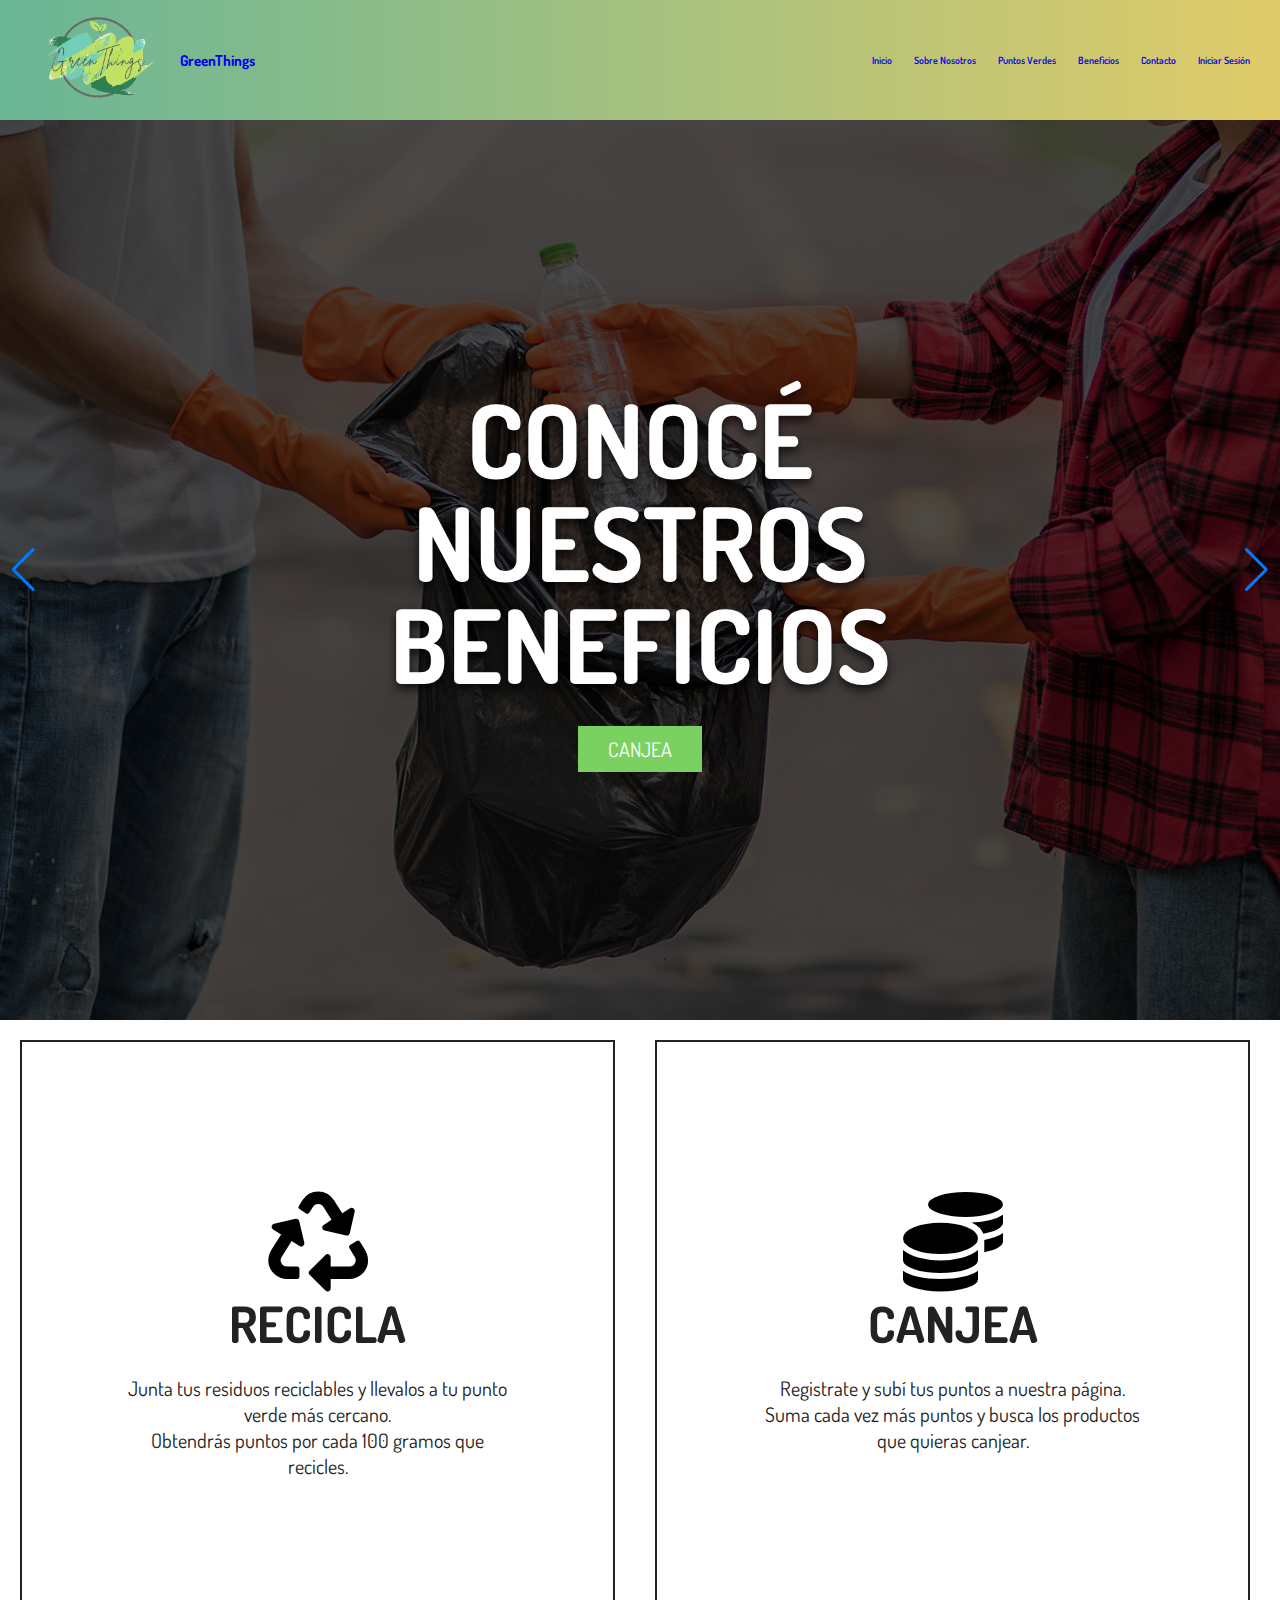
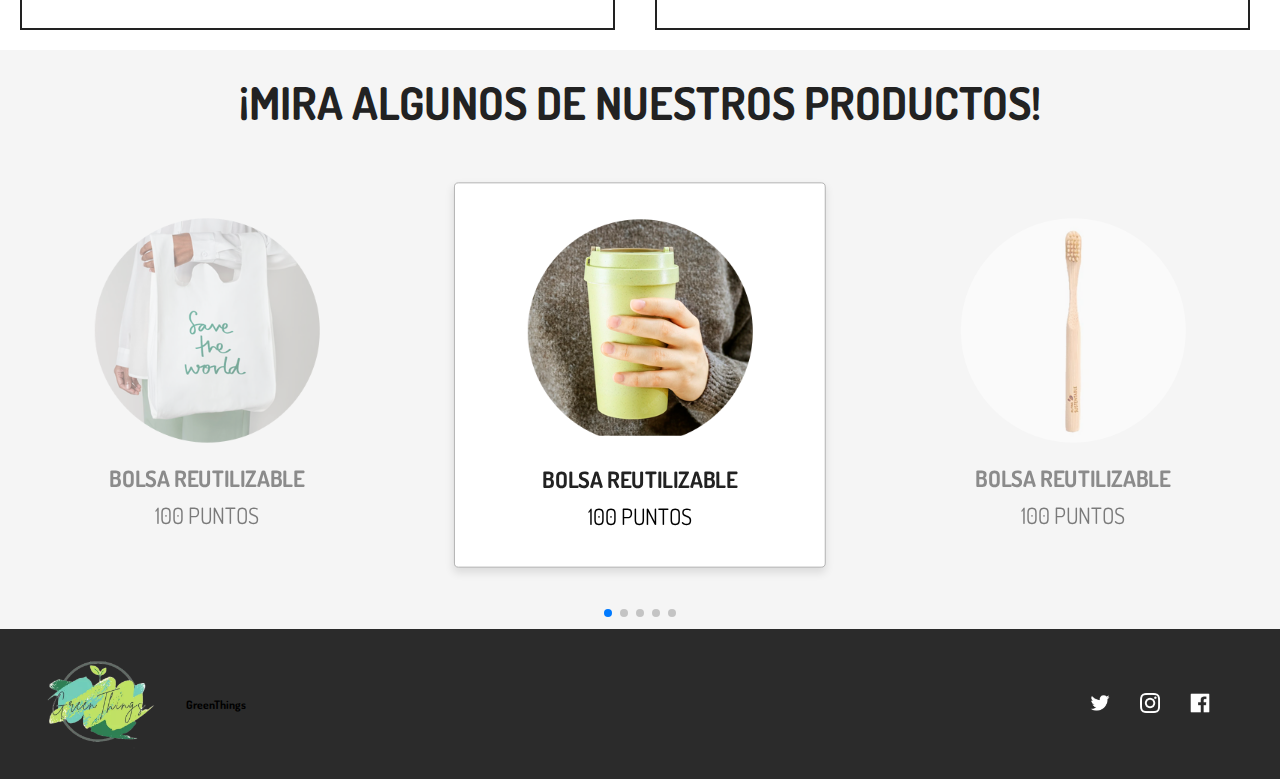
==== beneficios.html @ 0b6ac712 "muchos cambios" ====
<!DOCTYPE html>
<html lang="en">

<head>
    <meta charset="UTF-8">
    <meta http-equiv="X-UA-Compatible" content="IE=edge">
    <meta name="viewport" content="width=device-width, initial-scale=1.0">
    <title>Document</title>

    <link rel="stylesheet" href="css/beneficios.css">

    <!-- font awesome cdn link  -->
    <link rel="stylesheet" href="https://cdnjs.cloudflare.com/ajax/libs/font-awesome/5.15.4/css/all.min.css">

    <!-- SWIPER CARRUSEL BENEFICIOS -->
    <link rel="stylesheet" href="https://cdn.jsdelivr.net/npm/swiper@8/swiper-bundle.min.css" />

</head>

<header>

    <body>

        <!-- logo -->
        <a href="#" class="logo">
            <img src="img/gt1.png" alt="Logo GreenThings">
            <h2>GreenThings</h2>
        </a>
        <!-- navegación -->
        <nav>
            <a href="index.html" class="nav-link">Inicio</a>
            <a href="sobre-nosotros.html" class="nav-link">Sobre Nosotros</a>
            <a href="puntos-verdes.html" class="nav-link">Puntos Verdes</a>
            <a href="beneficios.html" class="nav-link">Beneficios</a>
            <a href="contacto.html" class="nav-link">Contacto</a>
            <a href="iniciar-sesión.html" class="nav-link">Iniciar Sesión</a>
        </nav>
</header>

<!-- ## BENEFICIOS ## -->

<!-- COMIENZO DE CARRUSEL -->

<section class="beneficios" id="beneficios">

    <div class="swiper beneficios-slider">

        <div class="swiper-wrapper">

            <div class="swiper-slide slide" style="background: url(img/beneficios-slide-1.jpg) no-repeat;">
                <div class="content">
                    <h3>CONOCÉ NUESTROS BENEFICIOS</h3>
                    <a href="#" class="btn1">CANJEA</a>
                </div>
            </div>

            <div class="swiper-slide slide" style="background: url(img/beneficios-slide-2.jpg) no-repeat;">
                <div class="content">
                    <h3>COMENZA EL CAMBIO RECICLANDO</h3>
                    <a href="#" class="btn1">CANJEA</a>
                </div>
            </div>

            <div class="swiper-slide slide" style="background: url(img/beneficios-slide-3.jpg) no-repeat;">
                <div class="content">
                    <h3>DESCUBRÍ NUESTROS PRODUCTOS</h3>
                    <a href="#" class="btn1">CANJEA</a>
                </div>
            </div>

        </div>

        <!-- BOTONES "< >" DEL CARRUSEL SWIPER -->

        <div class="swiper-button-next"></div>
        <div class="swiper-button-prev"></div>

        <!-- FIN BOTONES "< >" DEL CARRUSEL SWIPER -->

    </div>

    <!-- FIN DE CARRUSEL -->

    <!-- COMIENZO DE CUADRADOS INFORMATIVOS -->

    <section class="service" id="service">

        <div class="box-container">

            <div class="box">
                <i class="fas fa-recycle"></i> <!-- icono -->
                <h3>RECICLA</h3>
                <p>Junta tus residuos reciclables y llevalos a tu punto verde más cercano. <br> Obtendrás puntos por cada 100 gramos que recicles. </p>
            </div>

            <div class="box">
                <i class="fas fa-coins"></i>
                <h3>CANJEA</h3>
                <p>Registrate y subí tus puntos a nuestra página. <br> Suma cada vez más puntos y busca los productos que quieras canjear.</p> 
            </div>

            <div class="box">
                <i class="fas fa-heart"></i>
                <h3>DISFRUTA</h3>
                <p>Retira tus productos en tu punto más cercano y disfruta de un planeta más verde.</p>
            </div>

        </div>

    </section>

    <!-- FIN CUADRADOS INFORMATIVOS -->

    <!-- COMIENZO DEL CARRUSEL DE PRODUCTOS -->

</section>

<section class="producto" id="producto">

    <div class="heading1">
        <br>
        <br>
        <h3>¡MIRA ALGUNOS DE NUESTROS PRODUCTOS!</h3>
    </div>

    <div class="swiper producto-slider">

        <div class="swiper-wrapper">

            <div class="swiper-slide slide" data-name="producto-1">
                <img src="img/food-img-1.png" alt="">
                <h3>BOLSA REUTILIZABLE</h3>
                <div class="price">100 PUNTOS</div>
            </div>

            <div class="swiper-slide slide" data-name="producto-2">
                <img src="img/food-img-2.png" alt="">
                <h3>BOLSA REUTILIZABLE</h3>
                <div class="price">100 PUNTOS</div>
            </div>

            <div class="swiper-slide slide" data-name="producto-3">
                <img src="img/food-img-3.png" alt="">
                <h3>BOLSA REUTILIZABLE</h3>
                <div class="price">100 PUNTOS</div>
            </div>

            <div class="swiper-slide slide" data-name="producto-4">
                <img src="img/food-img-4.png" alt="">
                <h3>BOLSA REUTILIZABLE</h3>
                <div class="price">100 PUNTOS</div>
            </div>

            <div class="swiper-slide slide" data-name="producto-5">
                <img src="img/food-img-5.png" alt="">
                <h3>BOLSA REUTILIZABLE</h3>
                <div class="price">100 PUNTOS</div>
            </div>

        </div>

        <div class="swiper-pagination"></div>

    </div>

</section>

<!-- FIN DEL CARRUSEL DE PRODUCTOS -->

<!-- COMIENZO DE PREVISUALIZACIÓN DE PRODUCTOS EN EL CARRUSEL -->

<section class="producto-preview-container">

    <div id="close-preview" class="fas fa-times"></div>

    <div class="producto-preview" data-target="producto-1">
        <img src="img/food-img-1.png" alt="">

        <h3>BOLSA REUTILIZABLE</h3>
  
        <p>Lorem ipsum dolor sit, amet consectetur adipisicing elit.</p>
        <div class="price">100 PUNTOS</div>
        <a href="#" class="btn">CANJEAR</a>
    </div>

    <div class="producto-preview" data-target="producto-2">
        <img src="img/food-img-2.png" alt="">

        <h3>BOLSA REUTILIZABLE</h3>

        <p>Lorem ipsum dolor sit, amet consectetur adipisicing elit.</p>
        <div class="price">100 PUNTOS</div>
        <a href="#" class="btn">CANJEAR</a>
    </div>

    <div class="producto-preview" data-target="producto-3">
        <img src="img/food-img-3.png" alt="">

        <h3>BOLSA REUTILIZABLE</h3>
  
        <p>Lorem ipsum dolor sit, amet consectetur adipisicing elit.</p>
        <div class="price">100 PUNTOS</div>
        <a href="#" class="btn">CANJEAR</a>
    </div>

    <div class="producto-preview" data-target="producto-4">
        <img src="img/food-img-4.png" alt="">

        <h3>BOLSA REUTILIZABLE</h3>

        <p>Lorem ipsum dolor sit, amet consectetur adipisicing elit.</p>
        <div class="price">100 PUNTOS</div>
        <a href="#" class="btn">CANJEAR</a>
    </div>

    <div class="producto-preview" data-target="producto-5">
        <img src="img/food-img-5.png" alt="">

        <h3>BOLSA REUTILIZABLE</h3>

        <p>Lorem ipsum dolor sit, amet consectetur adipisicing elit.</p>
        <div class="price">100 PUNTOS</div>
        <a href="#" class="btn">CANJEAR</a>
    </div>

</section>

<!-- FIN DE PREVISUALIZACIÓN DE PRODUCTOS EN EL CARRUSEL -->

<!-- ### FIN BENEFICIOS ### -->

<!-- ### FOOTER ### -->
<footer>

    <!--LOGO FOOTER-->
    <div id="Logo">

        <img src="img/gt1.png" href="index.html" alt="Logo GreenThings" id="logo-Footer">
        <h3>GreenThings</h3>
    </div>
    <!--REDES SOCIALES-->
    <div id="redes">
        <a href="#" target="_blank">
            <img src="img/twitter-w.png" alt="Logo de Twitter">
        </a>
        <a href="#" target="_blank">
            <img src="img/instagram-w.png" alt="Logo de Instagram">
        </a>
        <a href="#" target="_blank">
            <img src="img/facebook-w.png" alt="Logo de Facebook">
        </a>
    </div>

</footer>

<!-- ### FIN FOOTER ### -->

<!-- JS SWIPER CARRUSEL -->

<script src="https://cdn.jsdelivr.net/npm/swiper@8/swiper-bundle.min.js"></script>

<!-- CARPETA JS -->
<script src="js/scrip.js"></script>

</body>

</html>
---- css/beneficios.css ----
/* BENEFICIOS */

@import url('https://fonts.googleapis.com/css2?family=Dosis:wght@200;300;400;500;600&display=swap');

:root {
    --green: #7ad160;
    --black: #222;
    --white: #fff;
    --light-black: #666;
    --light-white: #ccc;
    --light-bg: #f5f5f5;
    --dark-bg: rgba(0, 0, 0, .7);
    --border: .1rem solid #aaa;
    --box-shadow: 0 .5rem 1rem rgba(0, 0, 0, .1);
}

* {
    font-family: 'Dosis', sans-serif;
    margin: 0;
    padding: 0;
    box-sizing: border-box;
    outline: none;
    border: none;
    text-decoration: none;
    transition: all 0.4s cubic-bezier(.43, 1.1, .62, 1.08);
}

*>img {
    user-select: none;
    pointer-events: none;
}

html {
    font-size: 62.5%;
    overflow-x: hidden;
    scroll-behavior: smooth;
    scroll-padding-top: 6rem;
}

@keyframes fadeIn {
    0% {
        transform: translateY(-4rem) scale(0);
        opacity: 0;
    }
}

/* BENEFICIOS */

/*### HEADER NAV ###*/

header {
    display: flex;
    height: 120px;
    background: rgb(116, 175, 134);
    background: linear-gradient(90deg, rgb(105, 182, 150) 0%, rgb(224, 203, 105) 100%);
    justify-content: space-between;
    align-items: center;
    padding: 20px;
  }
  
  .logo {
    display: flex;
    align-items: center;
  }
  
  .logo img {
    height: 150px;
    margin-right: 10px;
  }
  
  nav a {
    font-weight: 600;
    padding: 10px;
  }
  
  nav a:hover {
    color: #045658
  }
  
  nav a img {
    height: 30px;
    align-items: center;
    margin-right: 30px;
  }

  /* INICIO SWIPER BENEFICIOS CARRUSEL */

.beneficios {
    padding: 0;
  }
  
  .beneficios .slide {
    min-height: 100vh;
    background-size: cover !important;
    background-position: center !important;
    position: relative;
    z-index: 0;
    display: flex;
    align-items: center;
    justify-content: center;
  }
  
  .beneficios .slide::before {
    content: '';
    position: absolute;
    top: 0;
    left: 0;
    height: 100%;
    width: 100%;
    background: var(--dark-bg);
    z-index: -1;
  }
  
  .beneficios .slide .content {
    text-align: center;
    width: 70rem;
    display: none;
  }
  
  .beneficios .slide .content span {
    font-size: 3rem;
    display: block;
    padding-bottom: .5rem;
    color: var(--light-white);
    animation: fadeIn 0.4s cubic-bezier(.54, 1.3, .63, 1.34) .2s backwards;
  }
  
  .beneficios .slide .content h3 {
    font-size: 8vw;
    text-transform: uppercase;
    color: var(--white);
    text-shadow: 0 .5rem 1rem rgb(0, 0, 0, .7);
    line-height: 1;
    padding: 2rem 0;
    animation: fadeIn 0.4s cubic-bezier(.54, 1.3, .63, 1.34) .4s backwards;
  }
  
  /* BOTON DE CARRUSEL*/
  
  .btn1 {
    margin-top: 1rem;
    display: inline-block;
    background: var(--green);
    color: var(--white);
    font-size: 2rem;
    cursor: pointer;
    padding: 1rem 3rem;
  }
  
  .btn1:hover {
    letter-spacing: .2rem;
  }
  
  .beneficios .slide .content .btn {
    animation: fadeIn 0.4s cubic-bezier(.54, 1.3, .63, 1.34) .6s backwards;
  }
  
  .beneficios .swiper-slide-active .content {
    display: inline-block;
  }
  
  /* FIN DE BOTON DE CARRUSEL */
  
  /* BOTONES "< >" DEL CARRUSEL SWIPER */
  
  .swiper-button-next,
  .swiper-button-prev {
    height: 5rem;
    width: 5rem;
    line-height: 5rem;
    background: rgba(255, 255, 255, 0);
    color: black;
  }
  
  .swiper-button-next:hover,
  .swiper-button-prev:hover {
    background: var(--green);
    color: var(--white);
  }
  
  .swiper-button-next::after,
  .swiper-button-prev::after {
    font-size: 2rem;
  }
  
  /* FIN BOTONES "< >" DEL CARRUSEL SWIPER */
  
  /* FIN SWIPER BENEFICIOS CARRUSEL */
  
  /* COMIENZO DE CUADRADOS INFORMATIVOS */
  
  .service{
    background: var(--white);
    min-height: 50vh; /*tamaño de uso*/
  }
  
  .service .box-container{   /*centrar items*/
    display: flex;
    justify-content: center;
    align-content: center;
  }
  
  .service .box-container .box{
    width: 595px;
    height: 590px;
    padding: 15rem 10rem;
    text-align: center;
    background: #fff;
    border: .2rem solid var(--black);
    margin: 2rem;
    cursor: pointer;
  }
  
  .service .box-container .box i{
    color: var(--peru);
    font-size: 10rem;
  }
  
  .service .box-container .box h3{
    color: var(--black);
    font-size: 5rem;
  }
  
  .service .box-container .box p{
    color: #222;
    font-size: 2rem;
    padding: 2rem 0;
  }
  
  .service .box-container .box:hover{
    box-shadow: 0 .3rem .5rem rgb(0, 0, 0, .3);
  }
  
  .service .box-container{
    width: fit-content;
  }
  
  /* FIN DE CUADRADOS INFORMATIVOS */
  
  /* COMIENZO DE CARRUSEL DE PRODUCTOS */
  
  .heading1 {
    text-align: center;
    margin-bottom: 3rem;
  }
  
  .heading1 span {
    font-size: 2.5rem;
    color: var(--green);
  }
  
  .heading1 h3 {
    font-size: 4.5rem;
    color: var(--black);
  }
  
  .producto {
    background: var(--light-bg);
  }
  
  .producto .slide {
    text-align: center;
    padding: 4rem 2rem;
    border-radius: .5rem;
    transform: scale(.9);
    opacity: .5;
    margin-bottom: 4rem;
    cursor: pointer;
  }
  
  .swiper-pagination-bullet-active{
    background: var(--green);
  }
  
  .swiper-horizontal>.swiper-pagination-bullets,
  .swiper-pagination-bullets.swiper-pagination-horizontal {
    bottom: 0;
  }
  
  .producto .swiper-slide-active {
    transform: scale(.9);
    opacity: 1;
    background: var(--white);
    box-shadow: var(--box-shadow);
    border: var(--border);
  
  }
  
  .producto .slide img {
    height: 25rem;
    margin-bottom: 1rem;
  }
  
  .producto .slide h3 {
    font-size: 2.5rem;
    padding: 1rem 0;
    color: var(--black);
  }
  
  .producto .slide .price {
    font-size: 2.5rem;
    color: var(--peru);
  }
  
  /* FIN DE CARRUSEL DE PRODUCTOS */
  
  /* COMIENZO DE INTERACCIÓN DEL CARRUSEL */
  
  .producto-preview-container{
    background: var(--dark-bg);
    position: fixed;
    top: 0; left: 0;
    height: 100%;
    width: 100%;
    z-index: 1100;
    display: none;
    align-items: center;
    justify-content: center;
  }
  
  .producto-preview-container .producto-preview{
    text-align: center;
    background: var(--white);
    padding: 3rem 2rem;
    border-radius: .5rem;
    display: none;
    width: 35rem;
  }
  
  .producto-preview-container .producto-preview.active{
    display: inline-block; 
    animation:fadeIn 0.4s cubic-bezier(.54,1.3,.63,1.34) backwards;
  }
  
  .producto-preview-container .producto-preview img{
    height: 25rem;
    margin-bottom: 1rem;
  }
  
  .producto-preview-container .producto-preview h3{
    padding: 1rem 0;
    font-size: 2.5rem;
    color: var(--black);
  }
  
  .producto-preview-container .producto-preview .stars{
   margin-top: .5rem;
  }
  
  .producto-preview-container .producto-preview p{
    font-size: 1.6rem;
    color: var(--light-black);
    padding: 1rem 0;
    line-height: 2;
  }
  
  .producto-preview-container .producto-preview .price{
    font-size: 2.5rem;
    color: var(--black);
    margin-bottom: .5rem;
  
  }
  
  #close-preview{
    position: absolute;
    top: 1.5rem; right: 2.5rem;
    font-size: 6rem;
    cursor: pointer;
    color: var(--white);
  }
  
  #close-preview:hover{
    transform: rotate(90deg);
  
  }
  
  /* FIN DE INTERACCIÓN DEL CARRUSEL *

 /*FOOTER*/
footer {
    width: 100%;
    height: 150px;
    background-color: #2b2b2b;
    padding: 20px;
    display: flex;
    justify-content: space-between;
    align-items: center;
  }
  
  #contenido-Footer a {
    color: #fff;
    font-weight: 600;
  }
  
  #logo-Footer {
    width: 150px;
    height: 150px;
    vertical-align: middle;
    margin-right: 16px;
  }
  
  #Logo {
    display: flex;
    align-items: center;
  }
  
  #redes {
    margin-right: 20px;
    display: flex;
  }
  
  #redes img {
    width: 20px;
    margin-right: 30px;
  }
  
  /*FIN FOOTER*/
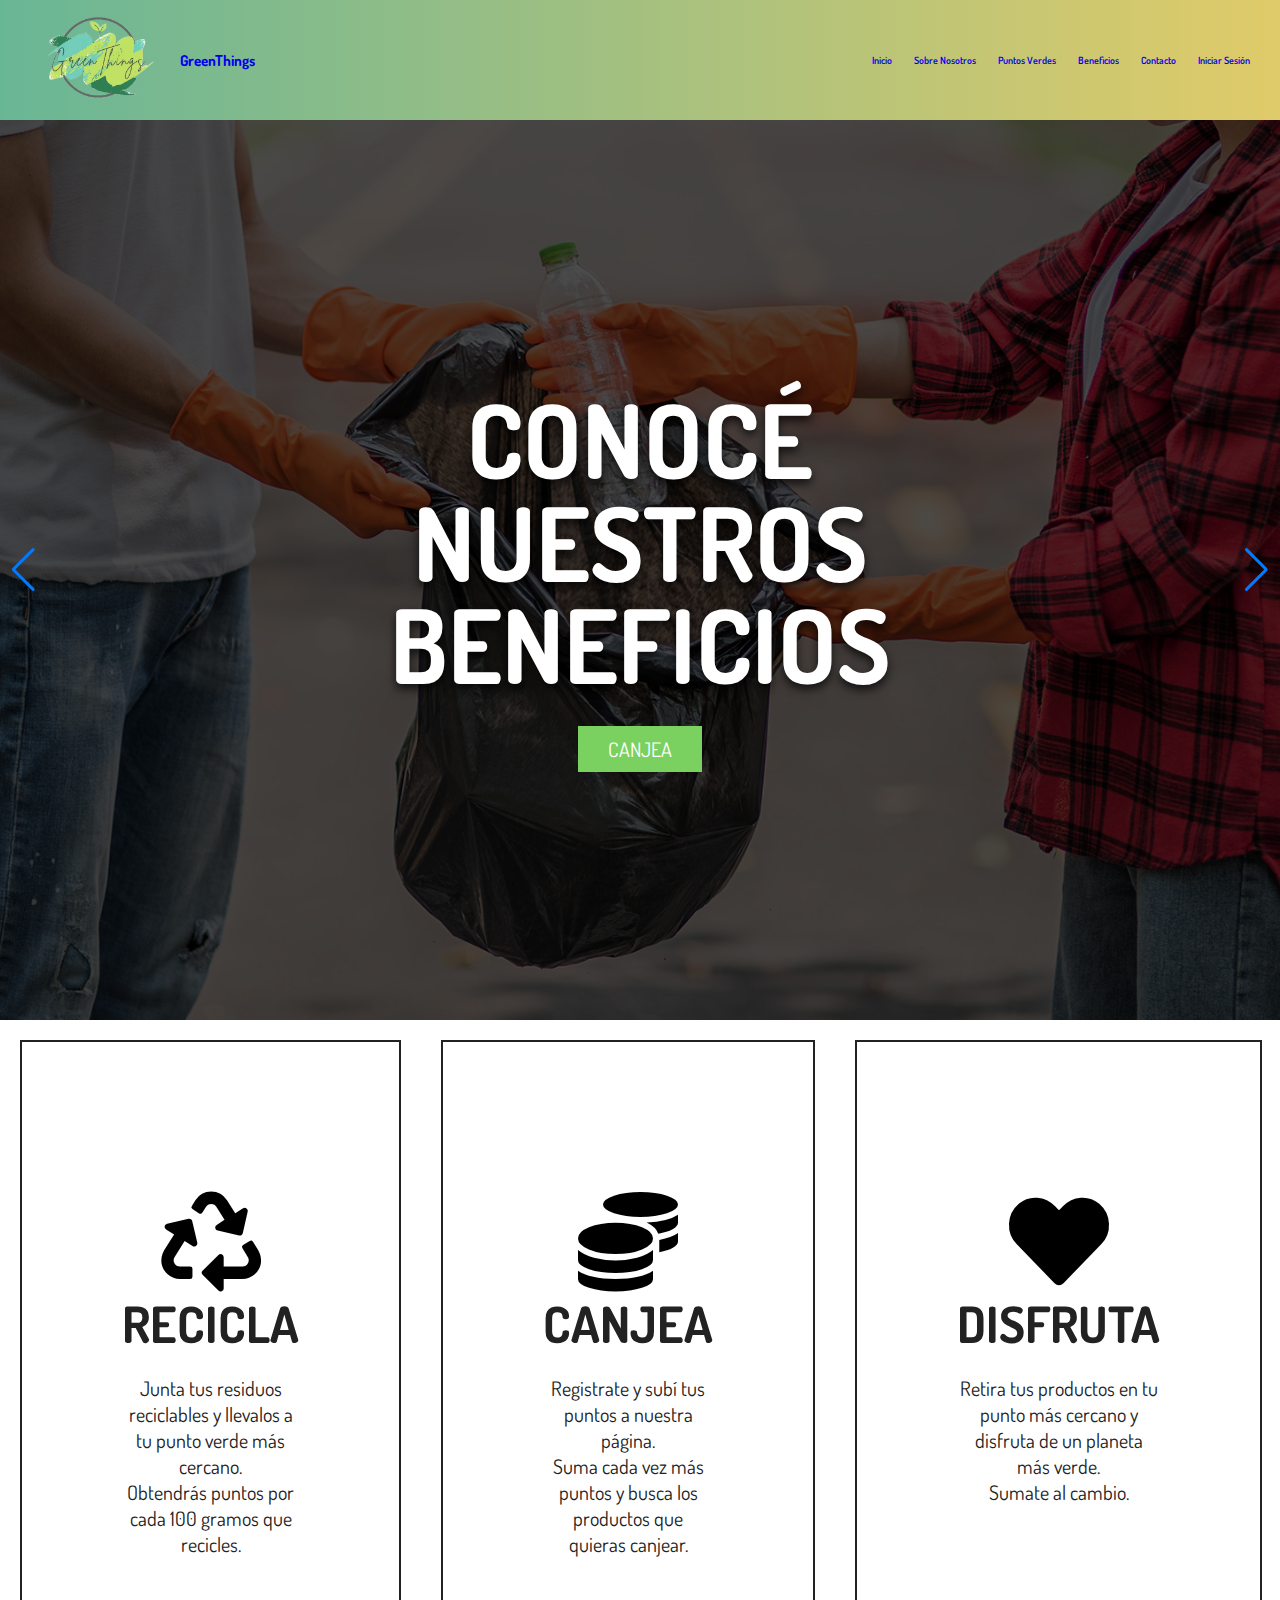
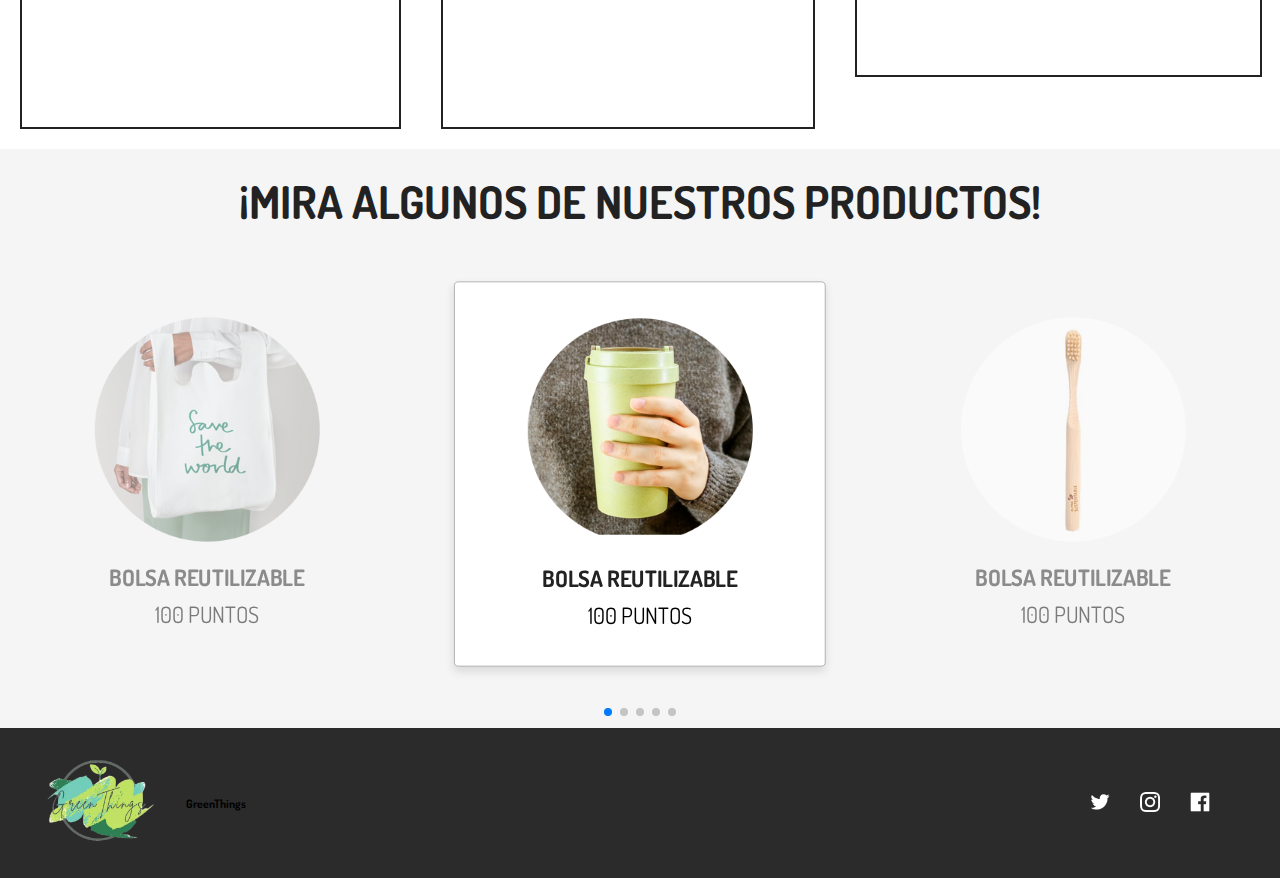
==== commit 48b9f832: "Arreglos en Beneficios y PV" ====
--- a/beneficios.html
+++ b/beneficios.html
@@ -102,7 +102,7 @@
             <div class="box">
                 <i class="fas fa-heart"></i>
                 <h3>DISFRUTA</h3>
-                <p>Retira tus productos en tu punto más cercano y disfruta de un planeta más verde.</p>
+                <p>Retira tus productos en tu punto más cercano y disfruta de un planeta más verde.<br>Sumate al cambio.</br></p>
             </div>
 
         </div>
--- a/css/beneficios.css
+++ b/css/beneficios.css
@@ -201,8 +201,8 @@
   }
   
   .service .box-container .box{
-    width: 595px;
-    height: 590px;
+    width: 50%;
+    height: 50%;
     padding: 15rem 10rem;
     text-align: center;
     background: #fff;
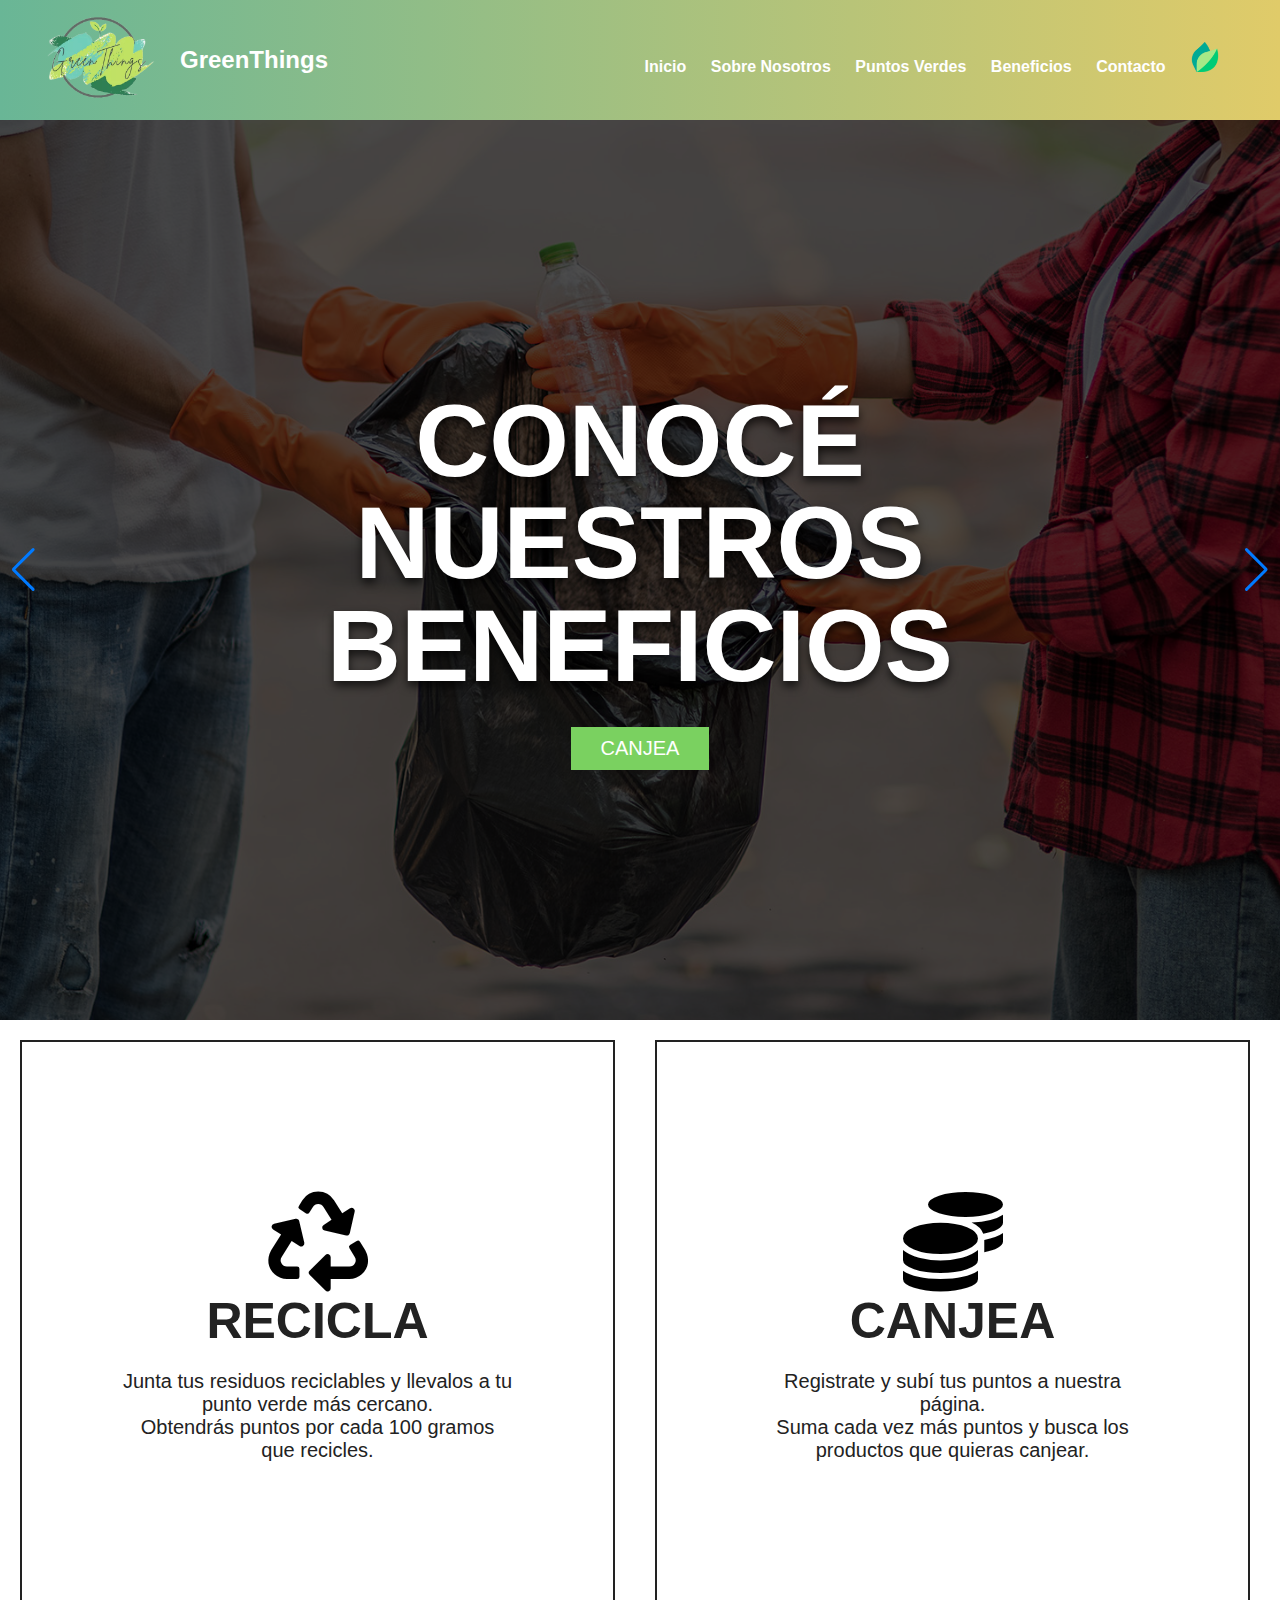
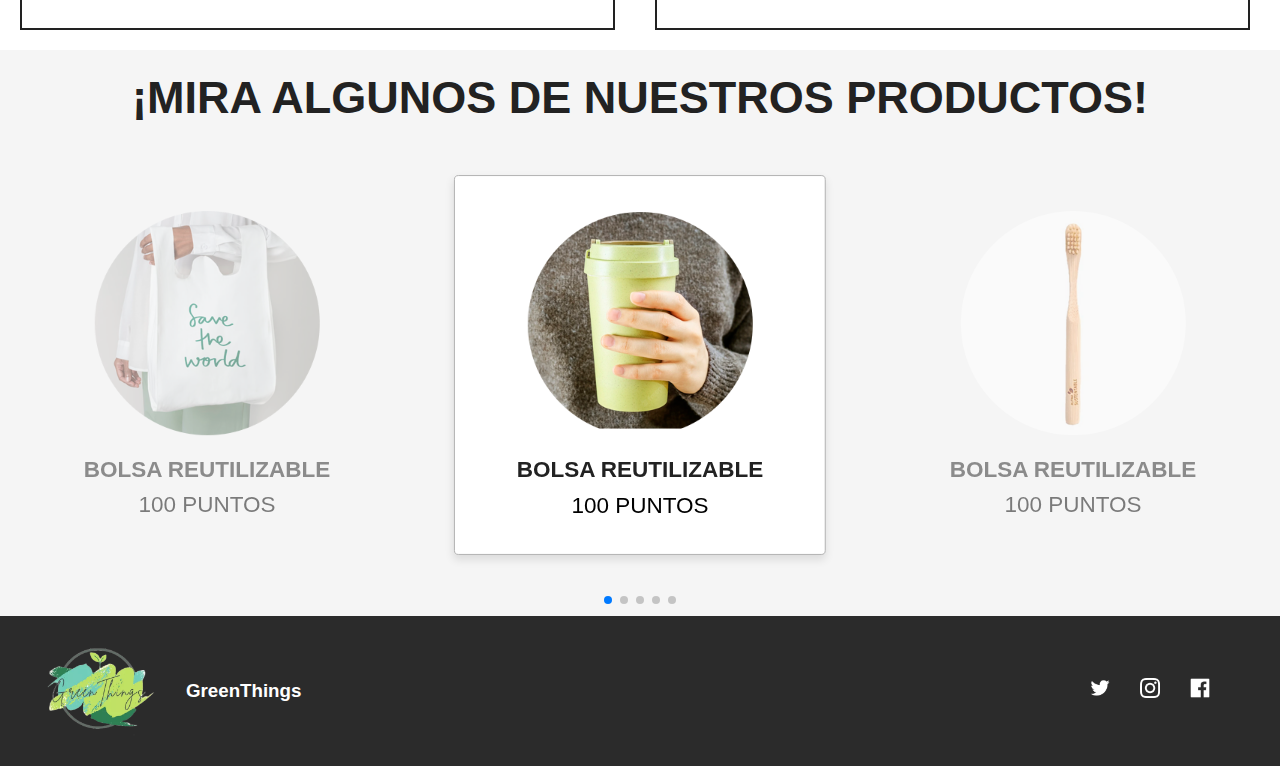
==== commit aae02552: "cambios en beneficios" ====
--- a/beneficios.html
+++ b/beneficios.html
@@ -17,9 +17,11 @@
 
 </head>
 
+    <body>
+
+<div class="wow">
+
 <header>
-
-    <body>
 
         <!-- logo -->
         <a href="#" class="logo">
@@ -33,9 +35,13 @@
             <a href="puntos-verdes.html" class="nav-link">Puntos Verdes</a>
             <a href="beneficios.html" class="nav-link">Beneficios</a>
             <a href="contacto.html" class="nav-link">Contacto</a>
-            <a href="iniciar-sesión.html" class="nav-link">Iniciar Sesión</a>
+            <a href="iniciar-sesión.html" class="nav-link">
+                <img src="img/hojita.png" alt="iniciar-sesión"></a>
         </nav>
+
 </header>
+
+</div>
 
 <!-- ## BENEFICIOS ## -->
 
@@ -102,7 +108,7 @@
             <div class="box">
                 <i class="fas fa-heart"></i>
                 <h3>DISFRUTA</h3>
-                <p>Retira tus productos en tu punto más cercano y disfruta de un planeta más verde.<br>Sumate al cambio.</br></p>
+                <p>Retira tus productos en tu punto más cercano y disfruta de un planeta más verde.</p>
             </div>
 
         </div>
@@ -230,6 +236,9 @@
 <!-- ### FIN BENEFICIOS ### -->
 
 <!-- ### FOOTER ### -->
+
+<div class="wow">
+
 <footer>
 
     <!--LOGO FOOTER-->
@@ -253,6 +262,8 @@
 
 </footer>
 
+</div>
+
 <!-- ### FIN FOOTER ### -->
 
 <!-- JS SWIPER CARRUSEL -->
--- a/css/beneficios.css
+++ b/css/beneficios.css
@@ -1,3 +1,23 @@
+@import url('https://fonts.googleapis.com/css2?family=Open+Sans:wght@300;400;600&display=swap');
+
+.wow{
+  font-family: 'Open Sans', sans-serif;
+  text-decoration: none;
+  transition: all .5s cubic-bezier(.37, 1.14, .26, 1.24);
+}
+
+.wow {
+  width: 100%;
+  background-color: white;
+  color: var(--text-white);
+  font-family: 'Open Sans', sans-serif;
+  font-weight: 300;
+  font-size: 16px;
+  line-height: 1.5;
+  overflow-x: hidden;
+} 
+
+
 /* BENEFICIOS */
 
 @import url('https://fonts.googleapis.com/css2?family=Dosis:wght@200;300;400;500;600&display=swap');
@@ -61,6 +81,7 @@
   .logo {
     display: flex;
     align-items: center;
+    color: white;
   }
   
   .logo img {
@@ -71,6 +92,7 @@
   nav a {
     font-weight: 600;
     padding: 10px;
+    color: white;
   }
   
   nav a:hover {
@@ -201,8 +223,8 @@
   }
   
   .service .box-container .box{
-    width: 50%;
-    height: 50%;
+    width: 595px;
+    height: 590px;
     padding: 15rem 10rem;
     text-align: center;
     background: #fff;
@@ -377,6 +399,7 @@
   /* FIN DE INTERACCIÓN DEL CARRUSEL *
 
  /*FOOTER*/
+
 footer {
     width: 100%;
     height: 150px;
@@ -402,6 +425,7 @@
   #Logo {
     display: flex;
     align-items: center;
+    color: white;
   }
   
   #redes {
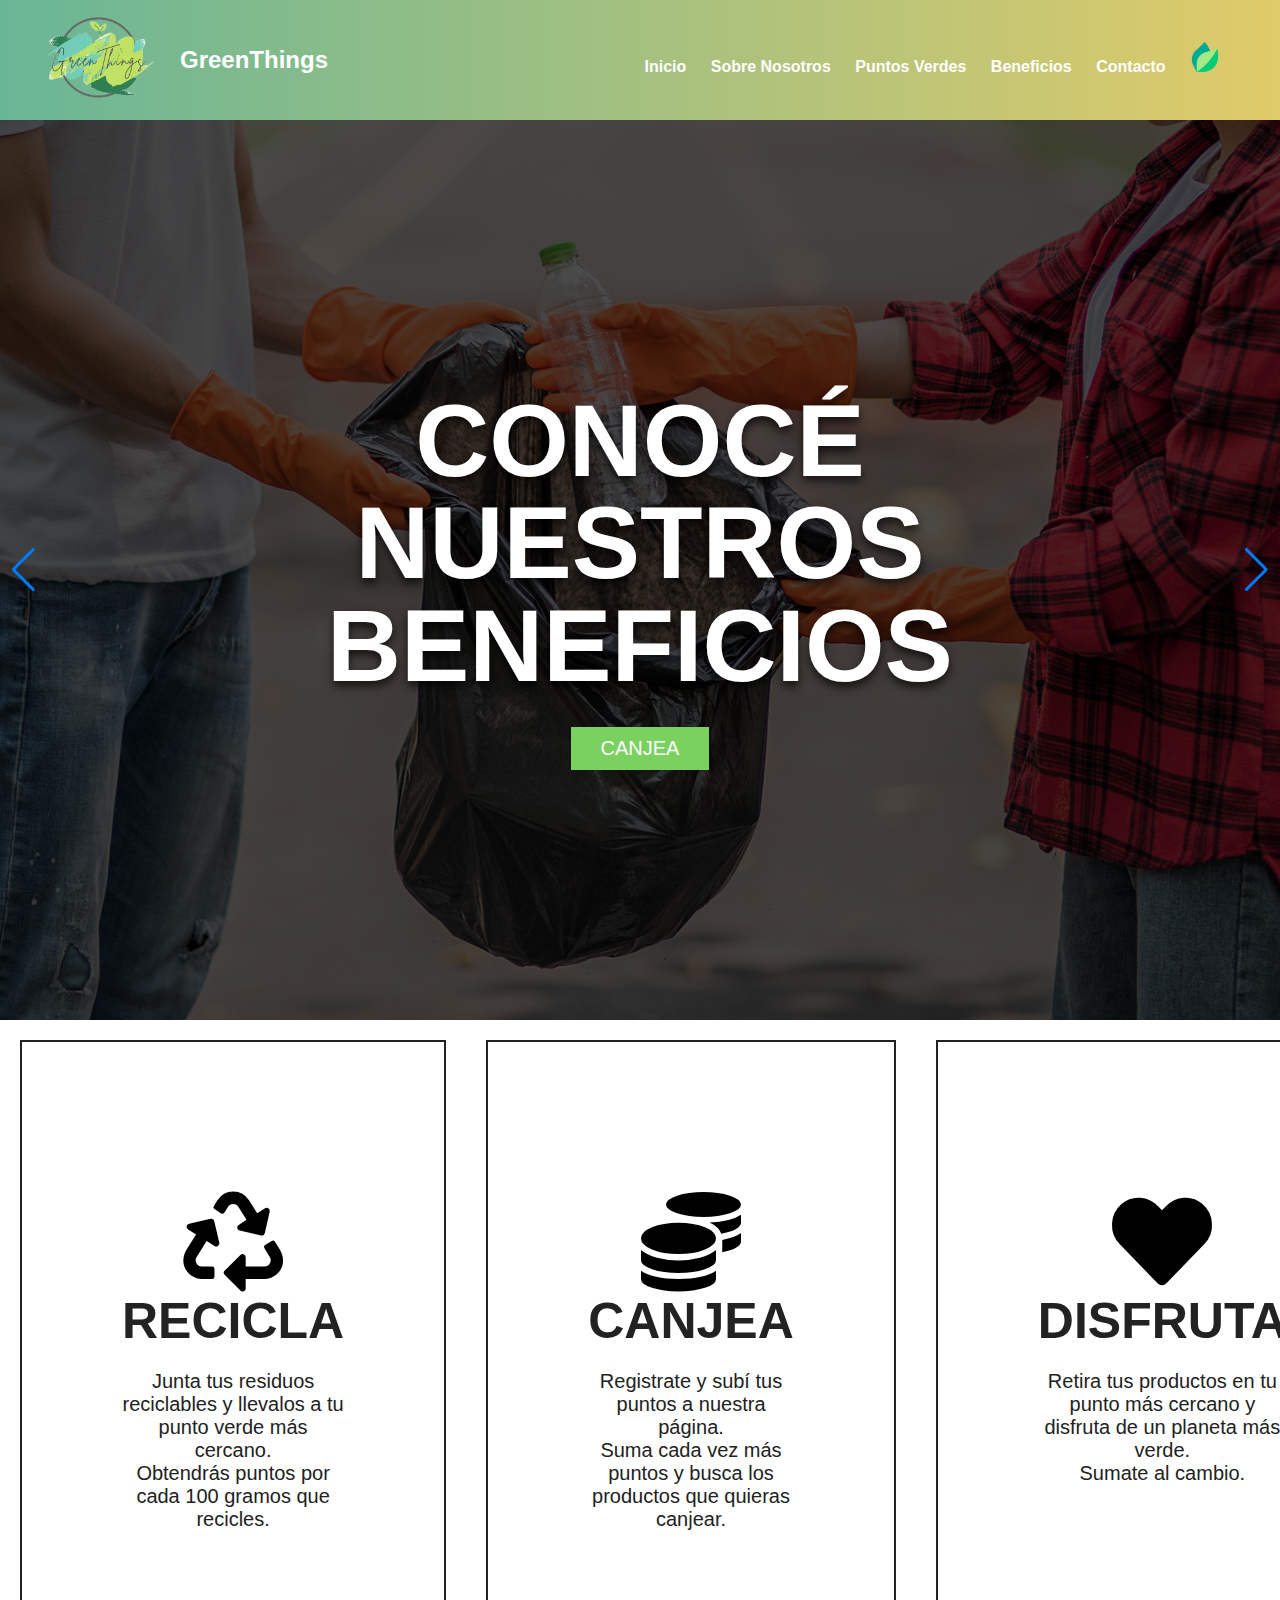
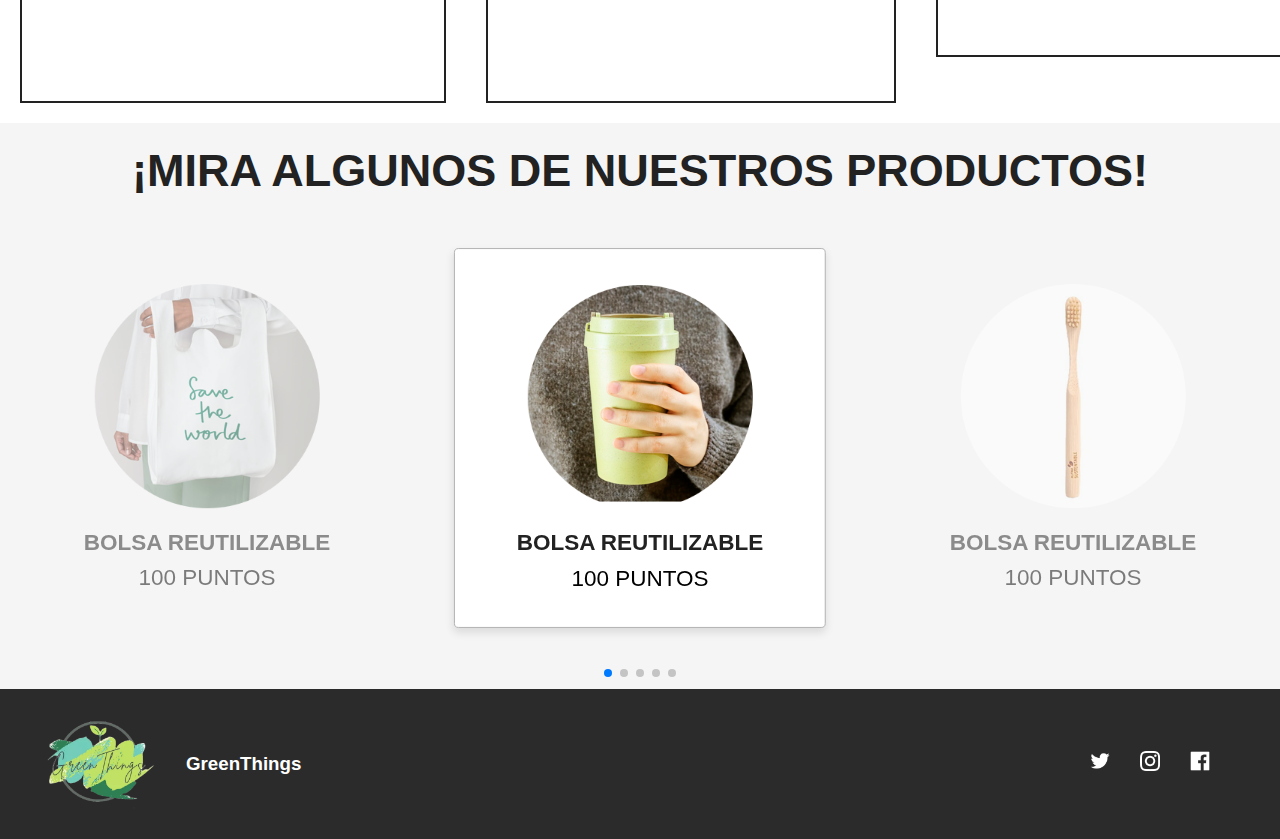
==== commit b1fc5084: "Merge branch 'main' of https://github.com/evelynlsosa/greenthings2222" ====
--- a/beneficios.html
+++ b/beneficios.html
@@ -108,7 +108,7 @@
             <div class="box">
                 <i class="fas fa-heart"></i>
                 <h3>DISFRUTA</h3>
-                <p>Retira tus productos en tu punto más cercano y disfruta de un planeta más verde.</p>
+                <p>Retira tus productos en tu punto más cercano y disfruta de un planeta más verde.<br>Sumate al cambio.</br></p>
             </div>
 
         </div>
--- a/css/beneficios.css
+++ b/css/beneficios.css
@@ -223,8 +223,8 @@
   }
   
   .service .box-container .box{
-    width: 595px;
-    height: 590px;
+    width: 50%;
+    height: 50%;
     padding: 15rem 10rem;
     text-align: center;
     background: #fff;
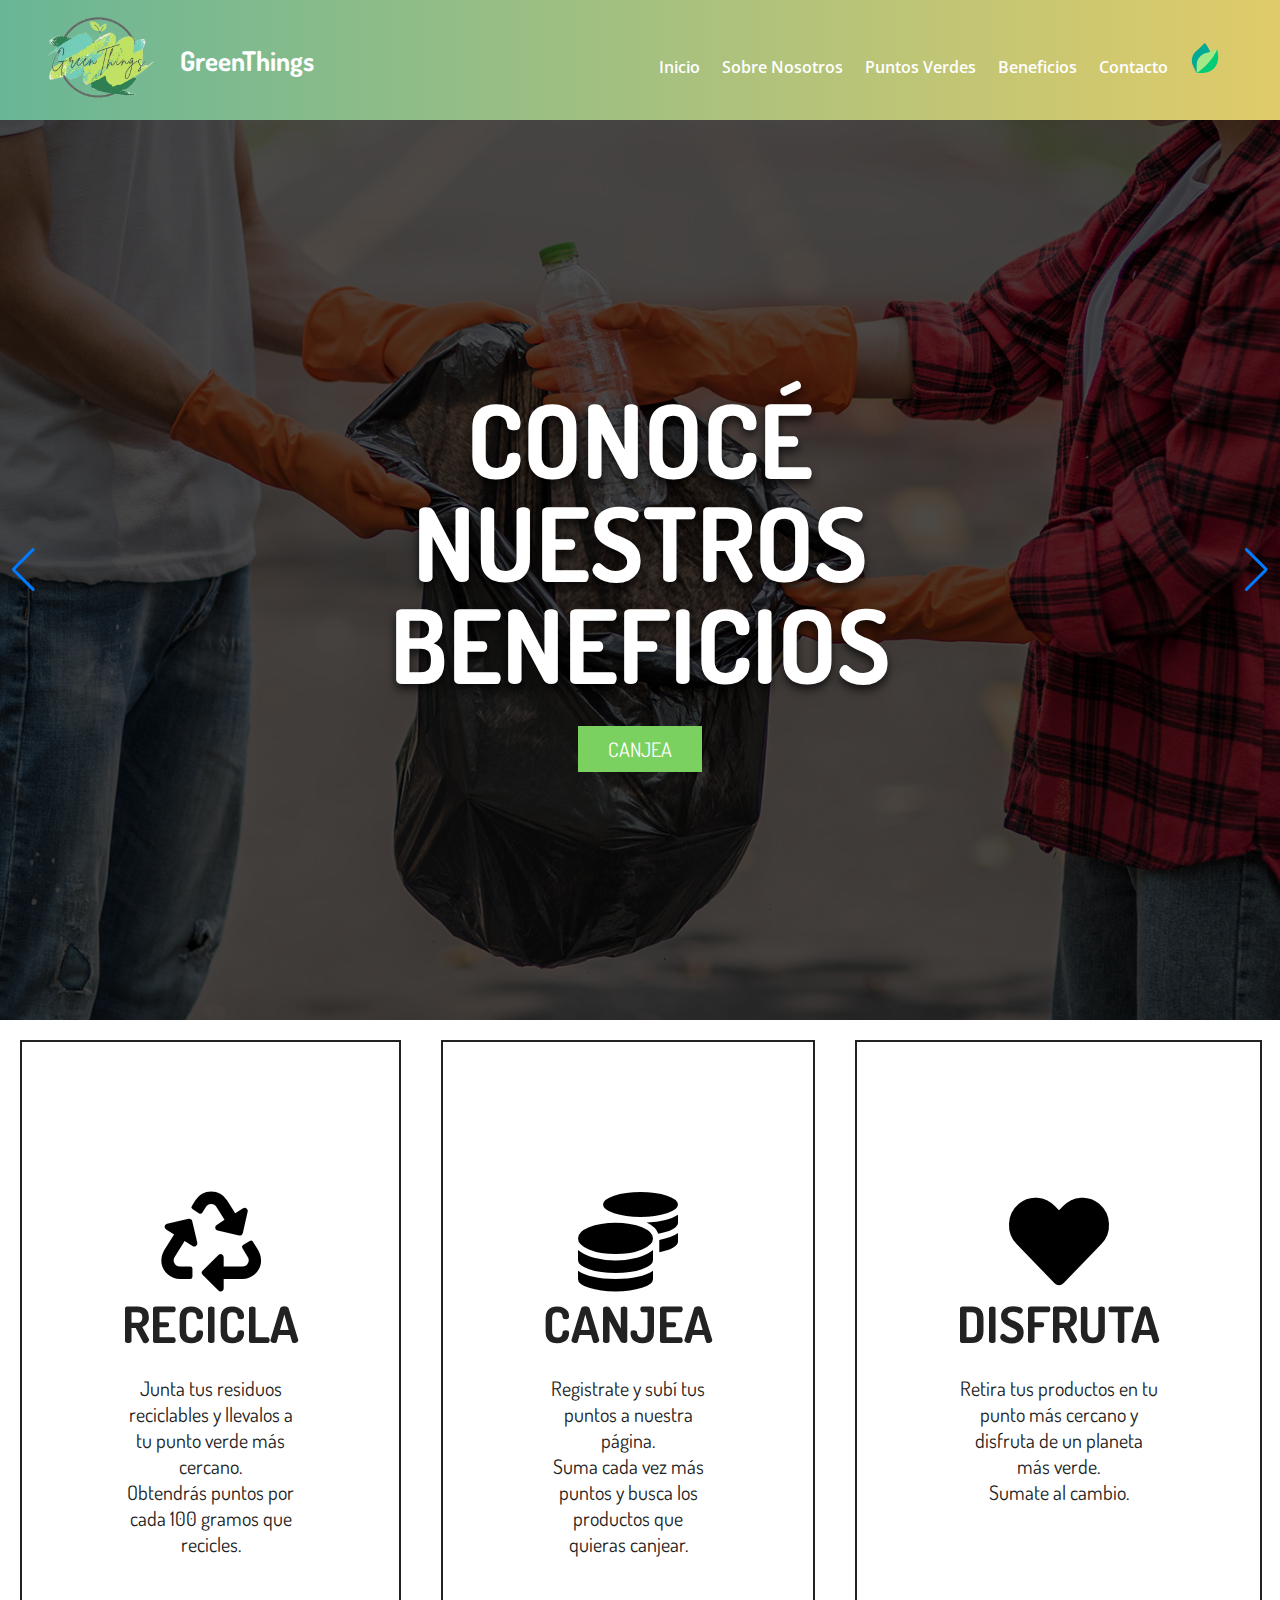
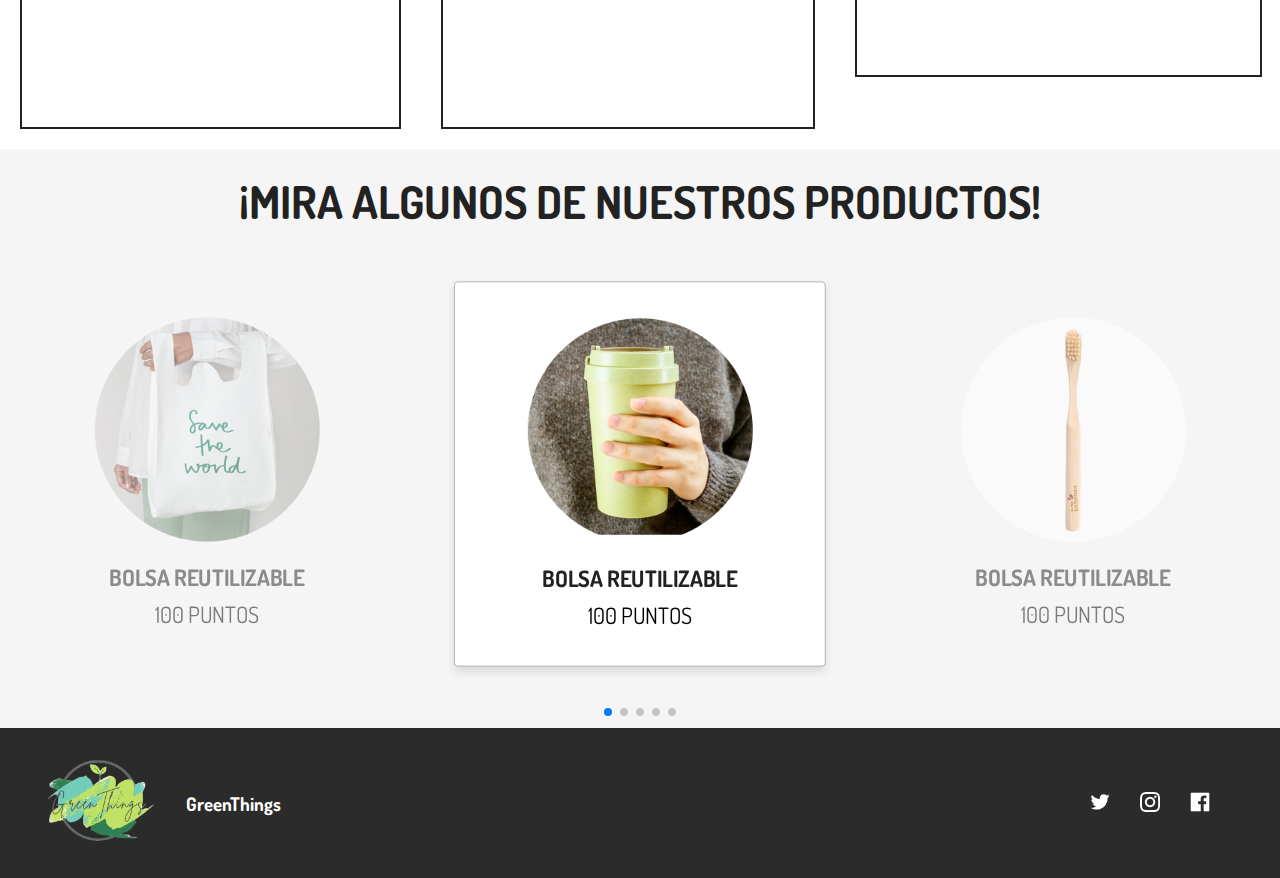
==== commit a0c59754: "agregamos info a las card, arreglamos el nav de beneficios" ====
--- a/beneficios.html
+++ b/beneficios.html
@@ -17,261 +17,264 @@
 
 </head>
 
-    <body>
-
-<div class="wow">
-
-<header>
-
-        <!-- logo -->
-        <a href="#" class="logo">
-            <img src="img/gt1.png" alt="Logo GreenThings">
-            <h2>GreenThings</h2>
-        </a>
-        <!-- navegación -->
-        <nav>
-            <a href="index.html" class="nav-link">Inicio</a>
-            <a href="sobre-nosotros.html" class="nav-link">Sobre Nosotros</a>
-            <a href="puntos-verdes.html" class="nav-link">Puntos Verdes</a>
-            <a href="beneficios.html" class="nav-link">Beneficios</a>
-            <a href="contacto.html" class="nav-link">Contacto</a>
-            <a href="iniciar-sesión.html" class="nav-link">
-                <img src="img/hojita.png" alt="iniciar-sesión"></a>
-        </nav>
-
-</header>
-
-</div>
-
-<!-- ## BENEFICIOS ## -->
-
-<!-- COMIENZO DE CARRUSEL -->
-
-<section class="beneficios" id="beneficios">
-
-    <div class="swiper beneficios-slider">
-
-        <div class="swiper-wrapper">
-
-            <div class="swiper-slide slide" style="background: url(img/beneficios-slide-1.jpg) no-repeat;">
-                <div class="content">
-                    <h3>CONOCÉ NUESTROS BENEFICIOS</h3>
-                    <a href="#" class="btn1">CANJEA</a>
-                </div>
-            </div>
-
-            <div class="swiper-slide slide" style="background: url(img/beneficios-slide-2.jpg) no-repeat;">
-                <div class="content">
-                    <h3>COMENZA EL CAMBIO RECICLANDO</h3>
-                    <a href="#" class="btn1">CANJEA</a>
-                </div>
-            </div>
-
-            <div class="swiper-slide slide" style="background: url(img/beneficios-slide-3.jpg) no-repeat;">
-                <div class="content">
-                    <h3>DESCUBRÍ NUESTROS PRODUCTOS</h3>
-                    <a href="#" class="btn1">CANJEA</a>
-                </div>
-            </div>
-
-        </div>
-
-        <!-- BOTONES "< >" DEL CARRUSEL SWIPER -->
-
-        <div class="swiper-button-next"></div>
-        <div class="swiper-button-prev"></div>
-
-        <!-- FIN BOTONES "< >" DEL CARRUSEL SWIPER -->
+<body>
+
+    <div class="wow">
+
+        <header>
+
+            <!-- logo -->
+            <a href="#" class="logo">
+                <img src="img/gt1.png" alt="Logo GreenThings">
+                <h2>GreenThings</h2>
+            </a>
+            <!-- navegación -->
+            <nav>
+                <a href="index.html" class="nav-link">Inicio</a>
+                <a href="sobre-nosotros.html" class="nav-link">Sobre Nosotros</a>
+                <a href="puntos-verdes.html" class="nav-link">Puntos Verdes</a>
+                <a href="beneficios.html" class="nav-link">Beneficios</a>
+                <a href="contacto.html" class="nav-link">Contacto</a>
+                <a href="iniciar-sesión.html" class="nav-link">
+                    <img src="img/hojita.png" alt="iniciar-sesión"></a>
+            </nav>
+
+        </header>
 
     </div>
 
-    <!-- FIN DE CARRUSEL -->
-
-    <!-- COMIENZO DE CUADRADOS INFORMATIVOS -->
-
-    <section class="service" id="service">
-
-        <div class="box-container">
-
-            <div class="box">
-                <i class="fas fa-recycle"></i> <!-- icono -->
-                <h3>RECICLA</h3>
-                <p>Junta tus residuos reciclables y llevalos a tu punto verde más cercano. <br> Obtendrás puntos por cada 100 gramos que recicles. </p>
-            </div>
-
-            <div class="box">
-                <i class="fas fa-coins"></i>
-                <h3>CANJEA</h3>
-                <p>Registrate y subí tus puntos a nuestra página. <br> Suma cada vez más puntos y busca los productos que quieras canjear.</p> 
-            </div>
-
-            <div class="box">
-                <i class="fas fa-heart"></i>
-                <h3>DISFRUTA</h3>
-                <p>Retira tus productos en tu punto más cercano y disfruta de un planeta más verde.<br>Sumate al cambio.</br></p>
-            </div>
-
-        </div>
+    <!-- ## BENEFICIOS ## -->
+
+    <!-- COMIENZO DE CARRUSEL -->
+
+    <section class="beneficios" id="beneficios">
+
+        <div class="swiper beneficios-slider">
+
+            <div class="swiper-wrapper">
+
+                <div class="swiper-slide slide" style="background: url(img/beneficios-slide-1.jpg) no-repeat;">
+                    <div class="content">
+                        <h3>CONOCÉ NUESTROS BENEFICIOS</h3>
+                        <a href="#" class="btn1">CANJEA</a>
+                    </div>
+                </div>
+
+                <div class="swiper-slide slide" style="background: url(img/beneficios-slide-2.jpg) no-repeat;">
+                    <div class="content">
+                        <h3>COMENZA EL CAMBIO RECICLANDO</h3>
+                        <a href="#" class="btn1">CANJEA</a>
+                    </div>
+                </div>
+
+                <div class="swiper-slide slide" style="background: url(img/beneficios-slide-3.jpg) no-repeat;">
+                    <div class="content">
+                        <h3>DESCUBRÍ NUESTROS PRODUCTOS</h3>
+                        <a href="#" class="btn1">CANJEA</a>
+                    </div>
+                </div>
+
+            </div>
+
+            <!-- BOTONES "< >" DEL CARRUSEL SWIPER -->
+
+            <div class="swiper-button-next"></div>
+            <div class="swiper-button-prev"></div>
+
+            <!-- FIN BOTONES "< >" DEL CARRUSEL SWIPER -->
+
+        </div>
+
+        <!-- FIN DE CARRUSEL -->
+
+        <!-- COMIENZO DE CUADRADOS INFORMATIVOS -->
+
+        <section class="service" id="service">
+
+            <div class="box-container">
+
+                <div class="box">
+                    <i class="fas fa-recycle"></i> <!-- icono -->
+                    <h3>RECICLA</h3>
+                    <p>Junta tus residuos reciclables y llevalos a tu punto verde más cercano. <br> Obtendrás puntos por
+                        cada 100 gramos que recicles. </p>
+                </div>
+
+                <div class="box">
+                    <i class="fas fa-coins"></i>
+                    <h3>CANJEA</h3>
+                    <p>Registrate y subí tus puntos a nuestra página. <br> Suma cada vez más puntos y busca los
+                        productos que quieras canjear.</p>
+                </div>
+
+                <div class="box">
+                    <i class="fas fa-heart"></i>
+                    <h3>DISFRUTA</h3>
+                    <p>Retira tus productos en tu punto más cercano y disfruta de un planeta más verde.<br>Sumate al
+                        cambio.</p>
+                </div>
+
+            </div>
+
+        </section>
+
+        <!-- FIN CUADRADOS INFORMATIVOS -->
+
+        <!-- COMIENZO DEL CARRUSEL DE PRODUCTOS -->
 
     </section>
 
-    <!-- FIN CUADRADOS INFORMATIVOS -->
-
-    <!-- COMIENZO DEL CARRUSEL DE PRODUCTOS -->
-
-</section>
-
-<section class="producto" id="producto">
-
-    <div class="heading1">
-        <br>
-        <br>
-        <h3>¡MIRA ALGUNOS DE NUESTROS PRODUCTOS!</h3>
+    <section class="producto" id="producto">
+
+        <div class="heading1">
+            <br>
+            <br>
+            <h3>¡MIRA ALGUNOS DE NUESTROS PRODUCTOS!</h3>
+        </div>
+
+        <div class="swiper producto-slider">
+
+            <div class="swiper-wrapper">
+
+                <div class="swiper-slide slide" data-name="producto-1">
+                    <img src="img/food-img-1.png" alt="">
+                    <h3>BOLSA REUTILIZABLE</h3>
+                    <div class="price">100 PUNTOS</div>
+                </div>
+
+                <div class="swiper-slide slide" data-name="producto-2">
+                    <img src="img/food-img-2.png" alt="">
+                    <h3>BOLSA REUTILIZABLE</h3>
+                    <div class="price">100 PUNTOS</div>
+                </div>
+
+                <div class="swiper-slide slide" data-name="producto-3">
+                    <img src="img/food-img-3.png" alt="">
+                    <h3>BOLSA REUTILIZABLE</h3>
+                    <div class="price">100 PUNTOS</div>
+                </div>
+
+                <div class="swiper-slide slide" data-name="producto-4">
+                    <img src="img/food-img-4.png" alt="">
+                    <h3>BOLSA REUTILIZABLE</h3>
+                    <div class="price">100 PUNTOS</div>
+                </div>
+
+                <div class="swiper-slide slide" data-name="producto-5">
+                    <img src="img/food-img-5.png" alt="">
+                    <h3>BOLSA REUTILIZABLE</h3>
+                    <div class="price">100 PUNTOS</div>
+                </div>
+
+            </div>
+
+            <div class="swiper-pagination"></div>
+
+        </div>
+
+    </section>
+
+    <!-- FIN DEL CARRUSEL DE PRODUCTOS -->
+
+    <!-- COMIENZO DE PREVISUALIZACIÓN DE PRODUCTOS EN EL CARRUSEL -->
+
+    <section class="producto-preview-container">
+
+        <div id="close-preview" class="fas fa-times"></div>
+
+        <div class="producto-preview" data-target="producto-1">
+            <img src="img/food-img-1.png" alt="">
+
+            <h3>BOLSA REUTILIZABLE</h3>
+
+            <p>Lorem ipsum dolor sit, amet consectetur adipisicing elit.</p>
+            <div class="price">100 PUNTOS</div>
+            <a href="#" class="btn">CANJEAR</a>
+        </div>
+
+        <div class="producto-preview" data-target="producto-2">
+            <img src="img/food-img-2.png" alt="">
+
+            <h3>BOLSA REUTILIZABLE</h3>
+
+            <p>Lorem ipsum dolor sit, amet consectetur adipisicing elit.</p>
+            <div class="price">100 PUNTOS</div>
+            <a href="#" class="btn">CANJEAR</a>
+        </div>
+
+        <div class="producto-preview" data-target="producto-3">
+            <img src="img/food-img-3.png" alt="">
+
+            <h3>BOLSA REUTILIZABLE</h3>
+
+            <p>Lorem ipsum dolor sit, amet consectetur adipisicing elit.</p>
+            <div class="price">100 PUNTOS</div>
+            <a href="#" class="btn">CANJEAR</a>
+        </div>
+
+        <div class="producto-preview" data-target="producto-4">
+            <img src="img/food-img-4.png" alt="">
+
+            <h3>BOLSA REUTILIZABLE</h3>
+
+            <p>Lorem ipsum dolor sit, amet consectetur adipisicing elit.</p>
+            <div class="price">100 PUNTOS</div>
+            <a href="#" class="btn">CANJEAR</a>
+        </div>
+
+        <div class="producto-preview" data-target="producto-5">
+            <img src="img/food-img-5.png" alt="">
+
+            <h3>BOLSA REUTILIZABLE</h3>
+
+            <p>Lorem ipsum dolor sit, amet consectetur adipisicing elit.</p>
+            <div class="price">100 PUNTOS</div>
+            <a href="#" class="btn">CANJEAR</a>
+        </div>
+
+    </section>
+
+    <!-- FIN DE PREVISUALIZACIÓN DE PRODUCTOS EN EL CARRUSEL -->
+
+    <!-- ### FIN BENEFICIOS ### -->
+
+    <!-- ### FOOTER ### -->
+
+    <div class="wow">
+
+        <footer>
+
+            <!--LOGO FOOTER-->
+            <div id="Logo">
+
+                <img src="img/gt1.png" href="index.html" alt="Logo GreenThings" id="logo-Footer">
+                <h3>GreenThings</h3>
+            </div>
+            <!--REDES SOCIALES-->
+            <div id="redes">
+                <a href="#" target="_blank">
+                    <img src="img/twitter-w.png" alt="Logo de Twitter">
+                </a>
+                <a href="#" target="_blank">
+                    <img src="img/instagram-w.png" alt="Logo de Instagram">
+                </a>
+                <a href="#" target="_blank">
+                    <img src="img/facebook-w.png" alt="Logo de Facebook">
+                </a>
+            </div>
+
+        </footer>
+
     </div>
 
-    <div class="swiper producto-slider">
-
-        <div class="swiper-wrapper">
-
-            <div class="swiper-slide slide" data-name="producto-1">
-                <img src="img/food-img-1.png" alt="">
-                <h3>BOLSA REUTILIZABLE</h3>
-                <div class="price">100 PUNTOS</div>
-            </div>
-
-            <div class="swiper-slide slide" data-name="producto-2">
-                <img src="img/food-img-2.png" alt="">
-                <h3>BOLSA REUTILIZABLE</h3>
-                <div class="price">100 PUNTOS</div>
-            </div>
-
-            <div class="swiper-slide slide" data-name="producto-3">
-                <img src="img/food-img-3.png" alt="">
-                <h3>BOLSA REUTILIZABLE</h3>
-                <div class="price">100 PUNTOS</div>
-            </div>
-
-            <div class="swiper-slide slide" data-name="producto-4">
-                <img src="img/food-img-4.png" alt="">
-                <h3>BOLSA REUTILIZABLE</h3>
-                <div class="price">100 PUNTOS</div>
-            </div>
-
-            <div class="swiper-slide slide" data-name="producto-5">
-                <img src="img/food-img-5.png" alt="">
-                <h3>BOLSA REUTILIZABLE</h3>
-                <div class="price">100 PUNTOS</div>
-            </div>
-
-        </div>
-
-        <div class="swiper-pagination"></div>
-
-    </div>
-
-</section>
-
-<!-- FIN DEL CARRUSEL DE PRODUCTOS -->
-
-<!-- COMIENZO DE PREVISUALIZACIÓN DE PRODUCTOS EN EL CARRUSEL -->
-
-<section class="producto-preview-container">
-
-    <div id="close-preview" class="fas fa-times"></div>
-
-    <div class="producto-preview" data-target="producto-1">
-        <img src="img/food-img-1.png" alt="">
-
-        <h3>BOLSA REUTILIZABLE</h3>
-  
-        <p>Lorem ipsum dolor sit, amet consectetur adipisicing elit.</p>
-        <div class="price">100 PUNTOS</div>
-        <a href="#" class="btn">CANJEAR</a>
-    </div>
-
-    <div class="producto-preview" data-target="producto-2">
-        <img src="img/food-img-2.png" alt="">
-
-        <h3>BOLSA REUTILIZABLE</h3>
-
-        <p>Lorem ipsum dolor sit, amet consectetur adipisicing elit.</p>
-        <div class="price">100 PUNTOS</div>
-        <a href="#" class="btn">CANJEAR</a>
-    </div>
-
-    <div class="producto-preview" data-target="producto-3">
-        <img src="img/food-img-3.png" alt="">
-
-        <h3>BOLSA REUTILIZABLE</h3>
-  
-        <p>Lorem ipsum dolor sit, amet consectetur adipisicing elit.</p>
-        <div class="price">100 PUNTOS</div>
-        <a href="#" class="btn">CANJEAR</a>
-    </div>
-
-    <div class="producto-preview" data-target="producto-4">
-        <img src="img/food-img-4.png" alt="">
-
-        <h3>BOLSA REUTILIZABLE</h3>
-
-        <p>Lorem ipsum dolor sit, amet consectetur adipisicing elit.</p>
-        <div class="price">100 PUNTOS</div>
-        <a href="#" class="btn">CANJEAR</a>
-    </div>
-
-    <div class="producto-preview" data-target="producto-5">
-        <img src="img/food-img-5.png" alt="">
-
-        <h3>BOLSA REUTILIZABLE</h3>
-
-        <p>Lorem ipsum dolor sit, amet consectetur adipisicing elit.</p>
-        <div class="price">100 PUNTOS</div>
-        <a href="#" class="btn">CANJEAR</a>
-    </div>
-
-</section>
-
-<!-- FIN DE PREVISUALIZACIÓN DE PRODUCTOS EN EL CARRUSEL -->
-
-<!-- ### FIN BENEFICIOS ### -->
-
-<!-- ### FOOTER ### -->
-
-<div class="wow">
-
-<footer>
-
-    <!--LOGO FOOTER-->
-    <div id="Logo">
-
-        <img src="img/gt1.png" href="index.html" alt="Logo GreenThings" id="logo-Footer">
-        <h3>GreenThings</h3>
-    </div>
-    <!--REDES SOCIALES-->
-    <div id="redes">
-        <a href="#" target="_blank">
-            <img src="img/twitter-w.png" alt="Logo de Twitter">
-        </a>
-        <a href="#" target="_blank">
-            <img src="img/instagram-w.png" alt="Logo de Instagram">
-        </a>
-        <a href="#" target="_blank">
-            <img src="img/facebook-w.png" alt="Logo de Facebook">
-        </a>
-    </div>
-
-</footer>
-
-</div>
-
-<!-- ### FIN FOOTER ### -->
-
-<!-- JS SWIPER CARRUSEL -->
-
-<script src="https://cdn.jsdelivr.net/npm/swiper@8/swiper-bundle.min.js"></script>
-
-<!-- CARPETA JS -->
-<script src="js/scrip.js"></script>
+    <!-- ### FIN FOOTER ### -->
+
+    <!-- JS SWIPER CARRUSEL -->
+
+    <script src="https://cdn.jsdelivr.net/npm/swiper@8/swiper-bundle.min.js"></script>
+
+    <!-- CARPETA JS -->
+    <script src="js/scrip.js"></script>
 
 </body>
 
--- a/css/beneficios.css
+++ b/css/beneficios.css
@@ -1,26 +1,7 @@
+/* BENEFICIOS */
+
+@import url('https://fonts.googleapis.com/css2?family=Dosis:wght@200;300;400;500;600&display=swap');
 @import url('https://fonts.googleapis.com/css2?family=Open+Sans:wght@300;400;600&display=swap');
-
-.wow{
-  font-family: 'Open Sans', sans-serif;
-  text-decoration: none;
-  transition: all .5s cubic-bezier(.37, 1.14, .26, 1.24);
-}
-
-.wow {
-  width: 100%;
-  background-color: white;
-  color: var(--text-white);
-  font-family: 'Open Sans', sans-serif;
-  font-weight: 300;
-  font-size: 16px;
-  line-height: 1.5;
-  overflow-x: hidden;
-} 
-
-
-/* BENEFICIOS */
-
-@import url('https://fonts.googleapis.com/css2?family=Dosis:wght@200;300;400;500;600&display=swap');
 
 :root {
     --green: #7ad160;
@@ -35,7 +16,7 @@
 }
 
 * {
-    font-family: 'Dosis', sans-serif;
+    font-family: 'Dosis', 'Open Sans', sans-serif;
     margin: 0;
     padding: 0;
     box-sizing: border-box;
@@ -79,6 +60,8 @@
   }
   
   .logo {
+    font-weight: 600;
+    font-size: 18px;
     display: flex;
     align-items: center;
     color: white;
@@ -90,7 +73,9 @@
   }
   
   nav a {
+    font-family: 'Open Sans';
     font-weight: 600;
+    font-size: 16px;
     padding: 10px;
     color: white;
   }
@@ -423,6 +408,8 @@
   }
   
   #Logo {
+    font-family: 'Open Sans';
+    font-size: 16px;
     display: flex;
     align-items: center;
     color: white;
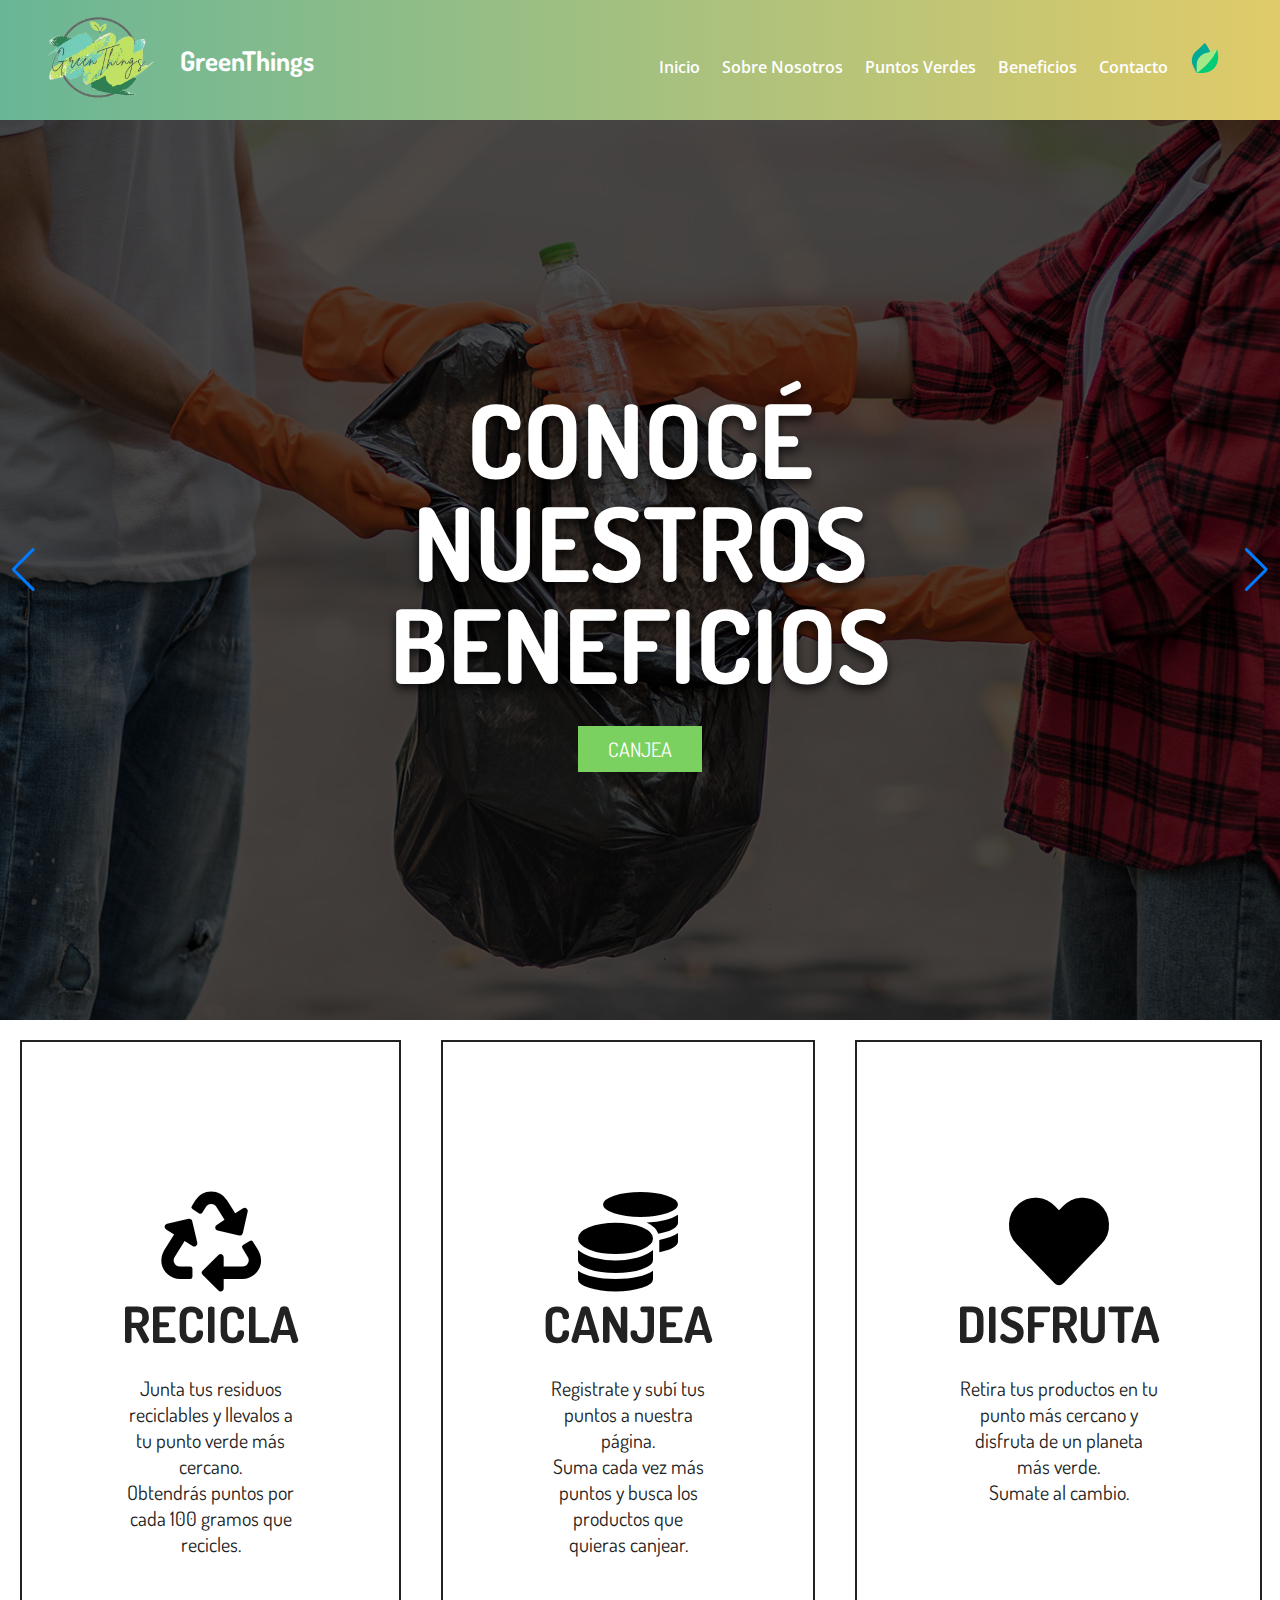
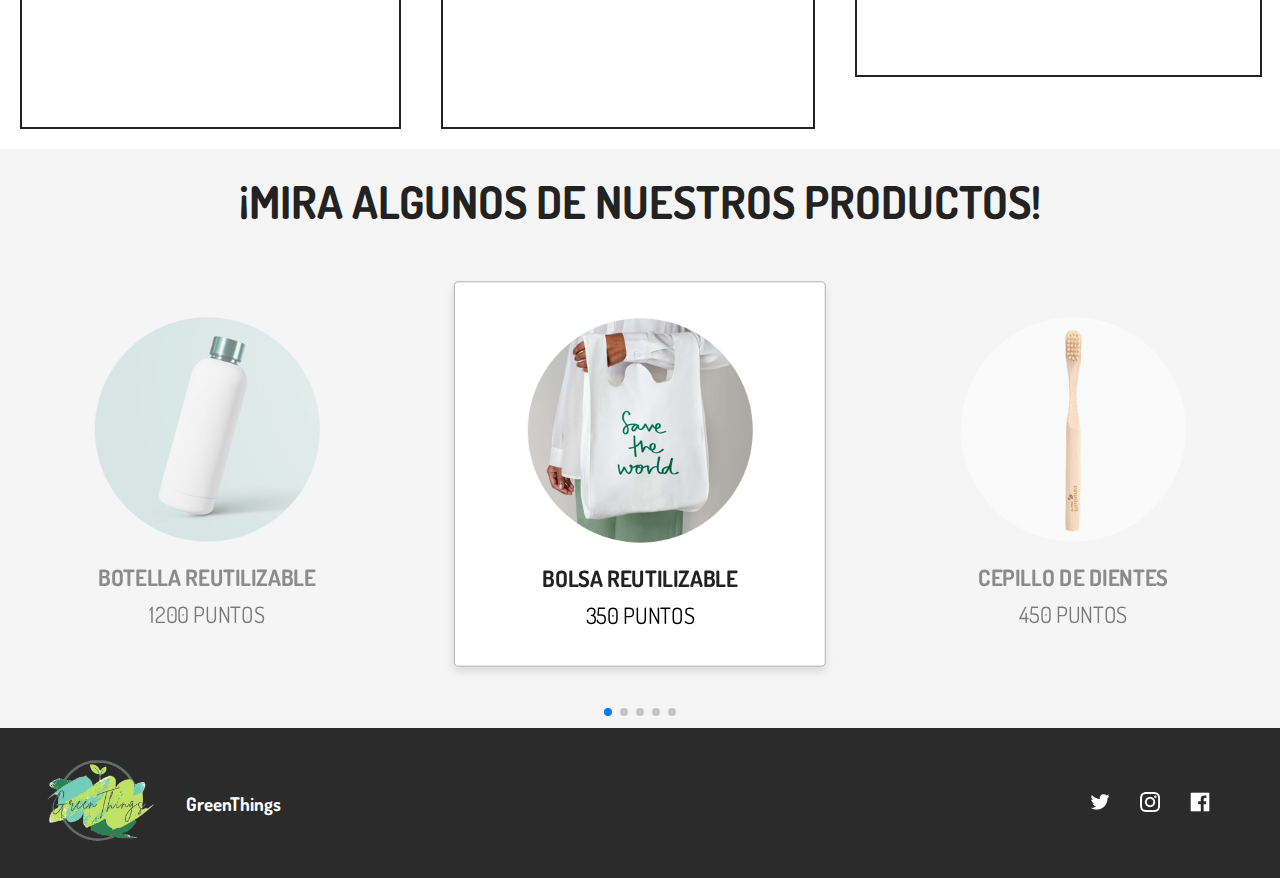
==== commit 74a4c92f: "cambios en cards (quedaron bien) y agregué texto en beneficios" ====
--- a/beneficios.html
+++ b/beneficios.html
@@ -18,8 +18,6 @@
 </head>
 
 <body>
-
-    <div class="wow">
 
         <header>
 
@@ -139,31 +137,31 @@
                 <div class="swiper-slide slide" data-name="producto-1">
                     <img src="img/food-img-1.png" alt="">
                     <h3>BOLSA REUTILIZABLE</h3>
-                    <div class="price">100 PUNTOS</div>
+                    <div class="price">350 PUNTOS</div>
                 </div>
 
                 <div class="swiper-slide slide" data-name="producto-2">
                     <img src="img/food-img-2.png" alt="">
-                    <h3>BOLSA REUTILIZABLE</h3>
-                    <div class="price">100 PUNTOS</div>
+                    <h3>CEPILLO DE DIENTES</h3>
+                    <div class="price">450 PUNTOS</div>
                 </div>
 
                 <div class="swiper-slide slide" data-name="producto-3">
                     <img src="img/food-img-3.png" alt="">
-                    <h3>BOLSA REUTILIZABLE</h3>
-                    <div class="price">100 PUNTOS</div>
+                    <h3>VASO REUTILIZABLE</h3>
+                    <div class="price">800 PUNTOS</div>
                 </div>
 
                 <div class="swiper-slide slide" data-name="producto-4">
                     <img src="img/food-img-4.png" alt="">
-                    <h3>BOLSA REUTILIZABLE</h3>
-                    <div class="price">100 PUNTOS</div>
+                    <h3>MATE ECOLÓGICO</h3>
+                    <div class="price">1000 PUNTOS</div>
                 </div>
 
                 <div class="swiper-slide slide" data-name="producto-5">
                     <img src="img/food-img-5.png" alt="">
-                    <h3>BOLSA REUTILIZABLE</h3>
-                    <div class="price">100 PUNTOS</div>
+                    <h3>BOTELLA REUTILIZABLE</h3>
+                    <div class="price">1200 PUNTOS</div>
                 </div>
 
             </div>
@@ -187,49 +185,49 @@
 
             <h3>BOLSA REUTILIZABLE</h3>
 
-            <p>Lorem ipsum dolor sit, amet consectetur adipisicing elit.</p>
-            <div class="price">100 PUNTOS</div>
-            <a href="#" class="btn">CANJEAR</a>
+            <p>Hace tus compras sin usar bolsas de plásticos!</p>
+            <div class="price">350 PUNTOS</div>
+            <a href="#" class="btn1">CANJEAR</a>
         </div>
 
         <div class="producto-preview" data-target="producto-2">
             <img src="img/food-img-2.png" alt="">
 
-            <h3>BOLSA REUTILIZABLE</h3>
-
-            <p>Lorem ipsum dolor sit, amet consectetur adipisicing elit.</p>
-            <div class="price">100 PUNTOS</div>
-            <a href="#" class="btn">CANJEAR</a>
+            <h3>CEPILLO DE DIENTES</h3>
+
+            <p>Cepillo de dientes de bambú, animaté al cambio!</p>
+            <div class="price">450 PUNTOS</div>
+            <a href="#" class="btn1">CANJEAR</a>
         </div>
 
         <div class="producto-preview" data-target="producto-3">
             <img src="img/food-img-3.png" alt="">
 
-            <h3>BOLSA REUTILIZABLE</h3>
-
-            <p>Lorem ipsum dolor sit, amet consectetur adipisicing elit.</p>
-            <div class="price">100 PUNTOS</div>
-            <a href="#" class="btn">CANJEAR</a>
+            <h3>VASO REUTILIZABLE</h3>
+
+            <p>Vaso reutlizable</p>
+            <div class="price">800 PUNTOS</div>
+            <a href="#" class="btn1">CANJEAR</a>
         </div>
 
         <div class="producto-preview" data-target="producto-4">
             <img src="img/food-img-4.png" alt="">
 
-            <h3>BOLSA REUTILIZABLE</h3>
-
-            <p>Lorem ipsum dolor sit, amet consectetur adipisicing elit.</p>
-            <div class="price">100 PUNTOS</div>
-            <a href="#" class="btn">CANJEAR</a>
+            <h3>MATE ECOLÓGICO</h3>
+
+            <p>Mate ecológico</p>
+            <div class="price">1000 PUNTOS</div>
+            <a href="#" class="btn1">CANJEAR</a>
         </div>
 
         <div class="producto-preview" data-target="producto-5">
             <img src="img/food-img-5.png" alt="">
 
-            <h3>BOLSA REUTILIZABLE</h3>
-
-            <p>Lorem ipsum dolor sit, amet consectetur adipisicing elit.</p>
-            <div class="price">100 PUNTOS</div>
-            <a href="#" class="btn">CANJEAR</a>
+            <h3>BOTELLA REUTILIZABLE</h3>
+
+            <p>Botella reutilizable</p>
+            <div class="price">1200 PUNTOS</div>
+            <a href="#" class="btn1">CANJEAR</a>
         </div>
 
     </section>
@@ -265,8 +263,6 @@
 
         </footer>
 
-    </div>
-
     <!-- ### FIN FOOTER ### -->
 
     <!-- JS SWIPER CARRUSEL -->
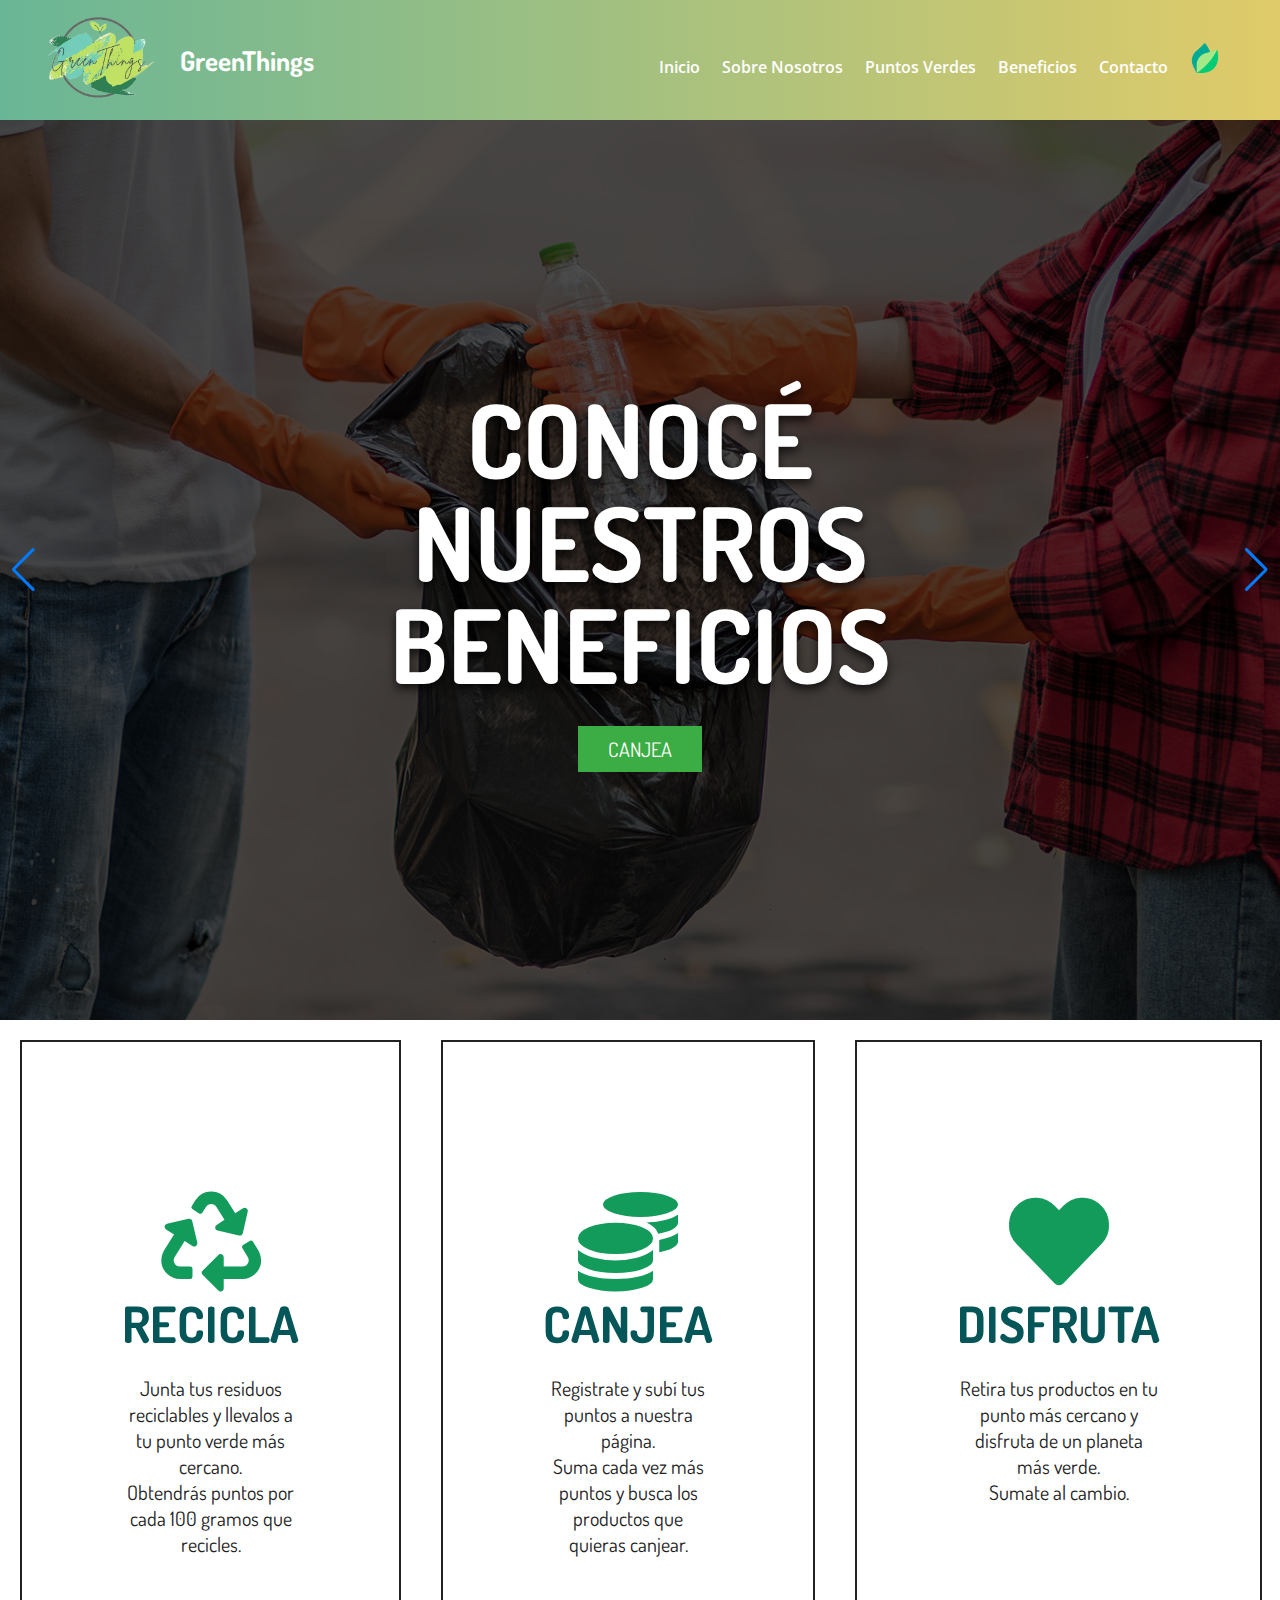
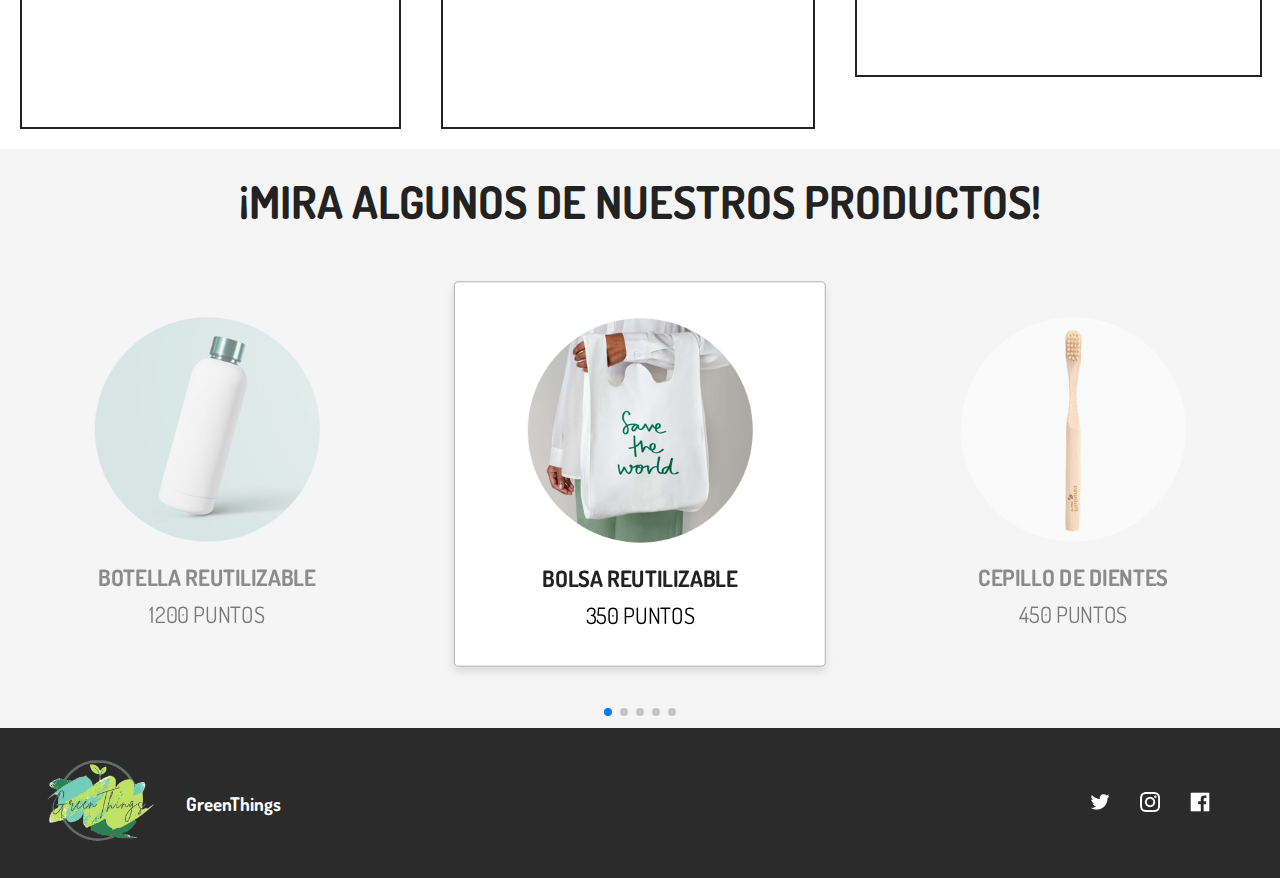
==== commit c5603e32: "agregamos a al logo, corregímos apellido Dani" ====
--- a/beneficios.html
+++ b/beneficios.html
@@ -22,7 +22,7 @@
         <header>
 
             <!-- logo -->
-            <a href="#" class="logo">
+            <a href="index.html" class="logo">
                 <img src="img/gt1.png" alt="Logo GreenThings">
                 <h2>GreenThings</h2>
             </a>
@@ -39,7 +39,7 @@
 
         </header>
 
-    </div>
+    
 
     <!-- ## BENEFICIOS ## -->
 
@@ -262,7 +262,7 @@
             </div>
 
         </footer>
-
+    </div>
     <!-- ### FIN FOOTER ### -->
 
     <!-- JS SWIPER CARRUSEL -->
--- a/css/beneficios.css
+++ b/css/beneficios.css
@@ -4,7 +4,7 @@
 @import url('https://fonts.googleapis.com/css2?family=Open+Sans:wght@300;400;600&display=swap');
 
 :root {
-    --green: #7ad160;
+    --green: #3bad44;
     --black: #222;
     --white: #fff;
     --light-black: #666;
@@ -219,12 +219,12 @@
   }
   
   .service .box-container .box i{
-    color: var(--peru);
+    color: #139b5b;
     font-size: 10rem;
   }
   
   .service .box-container .box h3{
-    color: var(--black);
+    color: #045658;
     font-size: 5rem;
   }
   
